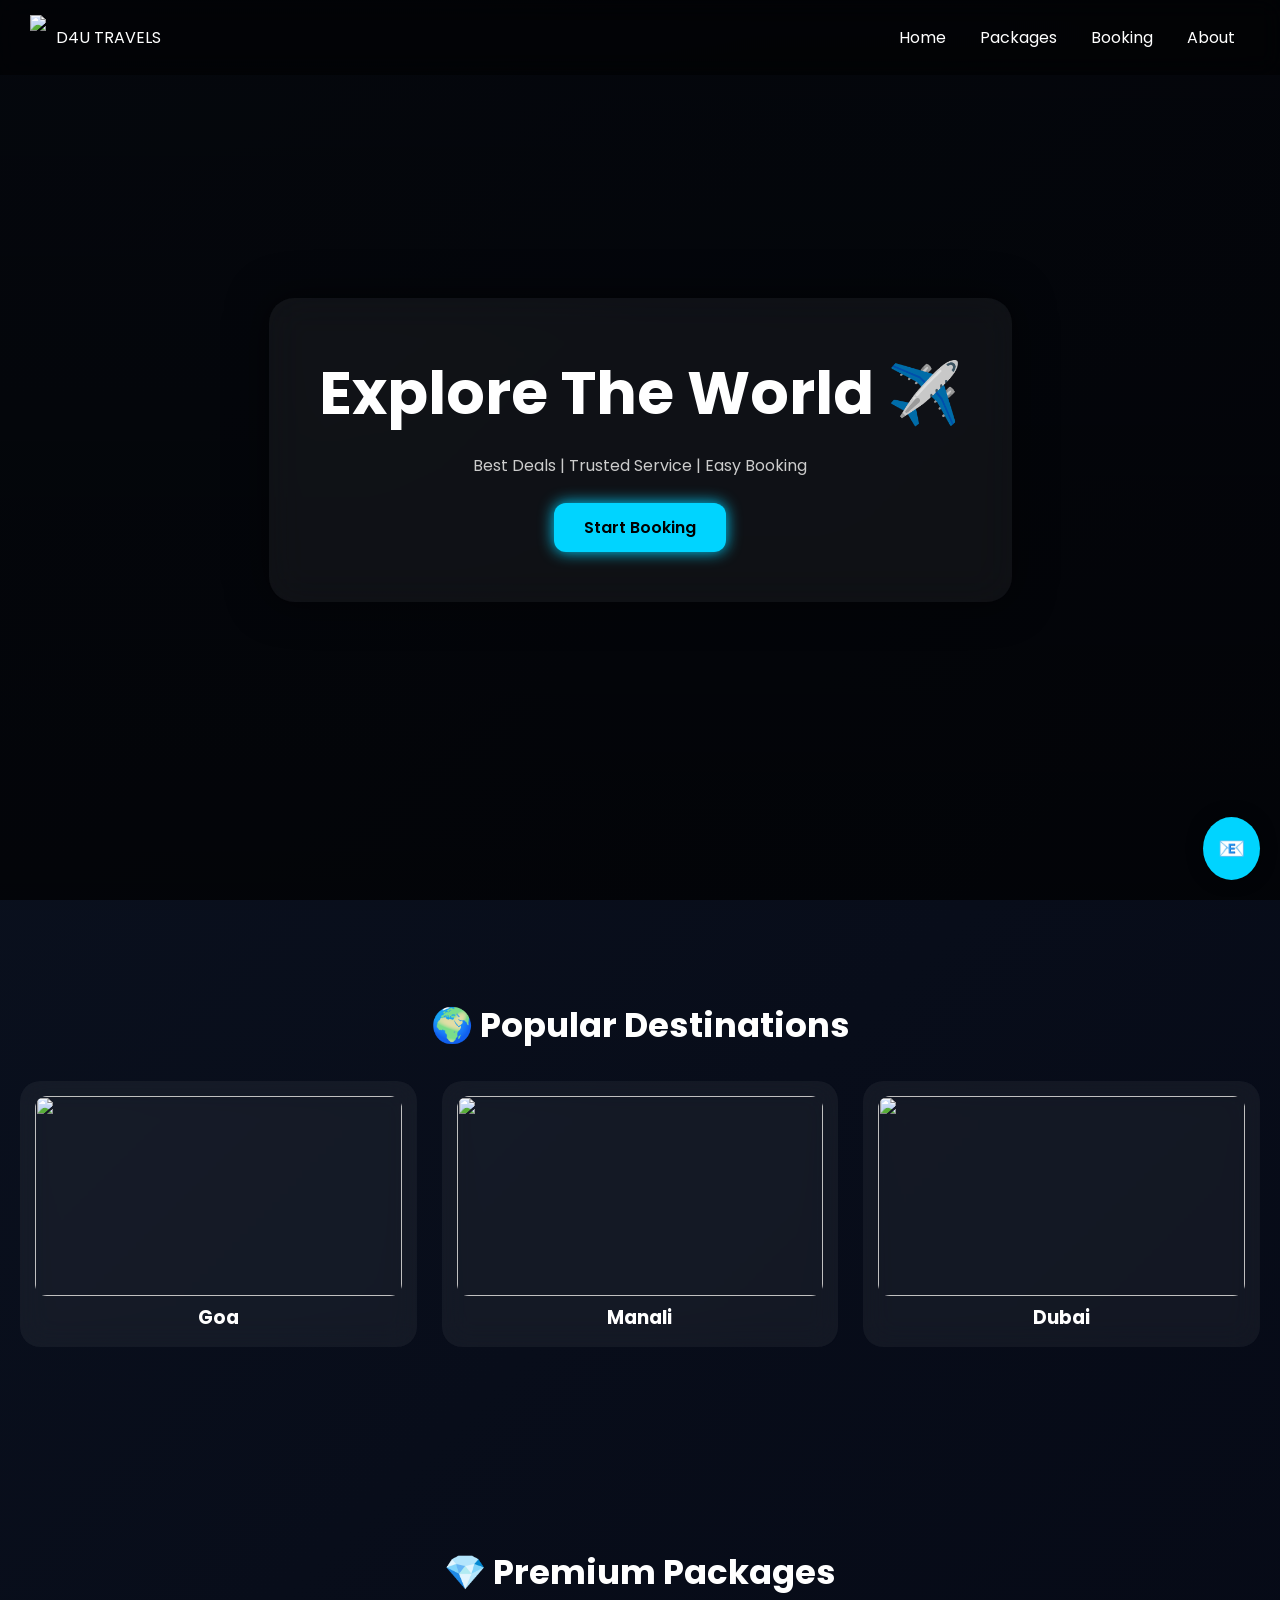
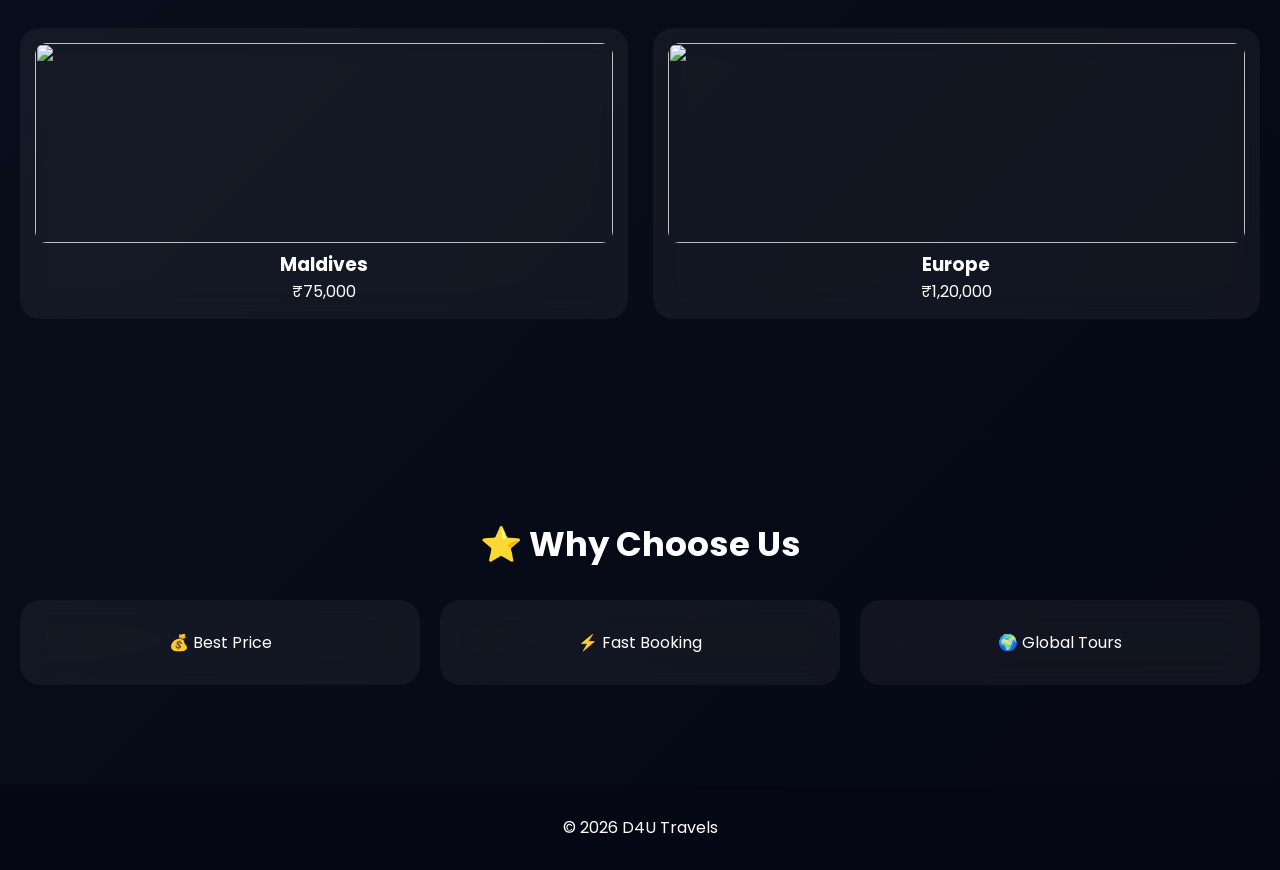
==== index.html @ 4f5196f7 "index.html" ====
<!DOCTYPE html>
<html lang="en">
<head>
<meta charset="UTF-8">
<meta name="viewport" content="width=device-width, initial-scale=1.0">
<title>D4U Travels | Explore the World</title>

<link href="https://fonts.googleapis.com/css2?family=Poppins:wght@300;400;600;700&display=swap" rel="stylesheet">

<style>
*{margin:0;padding:0;box-sizing:border-box;font-family:'Poppins',sans-serif}

body{
background:linear-gradient(135deg,#0b1220,#050814);
color:white;
scroll-behavior:smooth;
}

/* HEADER */
header{
position:fixed;
top:0;
width:100%;
display:flex;
justify-content:space-between;
align-items:center;
padding:15px 30px;
background:rgba(0,0,0,0.5);
backdrop-filter:blur(12px);
z-index:1000;
transition:0.3s;
}

header.scrolled{
background:#000;
}

.logo{
display:flex;
align-items:center;
gap:10px;
text-decoration:none;
color:white;
}

.logo img{height:45px}

/* NAV */
nav a{
margin:0 15px;
text-decoration:none;
color:white;
transition:.3s;
}

nav a:hover{
color:#00d4ff;
}

/* HERO */
.hero{
height:100vh;
background:linear-gradient(rgba(0,0,0,0.6),rgba(0,0,0,0.7)),
url('https://images.unsplash.com/photo-1507525428034-b723cf961d3e') center/cover;
display:flex;
align-items:center;
justify-content:center;
text-align:center;
}

.hero-box{
background:rgba(255,255,255,0.05);
backdrop-filter:blur(20px);
padding:50px;
border-radius:25px;
box-shadow:0 0 40px rgba(0,0,0,0.6);
animation:fadeIn 1.5s ease;
}

.hero h1{font-size:60px}
.hero p{margin:15px 0 25px;color:#ccc}

/* BUTTON */
.btn{
display:inline-block;
padding:12px 30px;
border-radius:12px;
background:#00d4ff;
color:black;
font-weight:600;
text-decoration:none;
transition:0.3s;
box-shadow:0 0 15px #00d4ff;
}

.btn:hover{
background:#00ffa6;
transform:scale(1.07);
box-shadow:0 0 25px #00ffa6;
}

/* SECTION */
.section{
padding:100px 20px;
text-align:center;
}

.section h2{
margin-bottom:30px;
font-size:34px;
}

/* GRID */
.grid{
display:grid;
grid-template-columns:repeat(auto-fit,minmax(250px,1fr));
gap:25px;
}

/* GLASS CARD */
.card{
background:rgba(255,255,255,0.05);
backdrop-filter:blur(15px);
border-radius:20px;
padding:15px;
transition:0.3s;
}

.card:hover{
transform:translateY(-12px) scale(1.02);
box-shadow:0 20px 40px rgba(0,0,0,0.6);
}

.card img{
width:100%;
height:200px;
object-fit:cover;
border-radius:12px;
}

/* FEATURES */
.features{
display:grid;
grid-template-columns:repeat(auto-fit,minmax(200px,1fr));
gap:20px;
}

.feature-box{
background:rgba(255,255,255,0.05);
backdrop-filter:blur(15px);
padding:30px;
border-radius:20px;
transition:0.3s;
}

.feature-box:hover{
transform:translateY(-10px);
box-shadow:0 15px 30px rgba(0,0,0,0.6);
}

/* REVEAL */
.reveal{
opacity:0;
transform:translateY(40px);
transition:1s;
}

.reveal.active{
opacity:1;
transform:translateY(0);
}

/* EMAIL BUTTON */
.email-btn{
position:fixed;
bottom:20px;
right:20px;
background:#00d4ff;
color:black;
padding:15px;
border-radius:50%;
font-size:22px;
text-decoration:none;
box-shadow:0 0 15px rgba(0,0,0,0.5);
transition:0.3s;
}

.email-btn:hover{
background:#00ffa6;
transform:scale(1.1);
}

/* FOOTER */
footer{
padding:30px;
text-align:center;
background:#050814;
}

/* MOBILE */
@media(max-width:768px){
.hero h1{font-size:32px}
}

/* ANIMATION */
@keyframes fadeIn{
from{opacity:0;transform:translateY(20px)}
to{opacity:1;transform:translateY(0)}
}
</style>
</head>

<body>

<header id="header">
<a href="#" class="logo">
<img src="./D4U.png">
<span>D4U TRAVELS</span>
</a>

<nav>
<a href="index.html">Home</a>
<a href="packages.html">Packages</a>
<a href="booking.html">Booking</a>
<a href="about.html">About</a>
</nav>
</header>

<!-- HERO -->
<section class="hero">
<div class="hero-box">
<h1>Explore The World ✈️</h1>
<p>Best Deals | Trusted Service | Easy Booking</p>
<a href="booking.html" class="btn">Start Booking</a>
</div>
</section>

<!-- DESTINATIONS -->
<section class="section reveal">
<h2>🌍 Popular Destinations</h2>
<div class="grid">
<div class="card"><img src="https://images.unsplash.com/photo-1512343879784-a960bf40e7f2"><h3>Goa</h3></div>
<div class="card"><img src="https://images.unsplash.com/photo-1501785888041-af3ef285b470"><h3>Manali</h3></div>
<div class="card"><img src="https://images.unsplash.com/photo-1512453979798-5ea266f8880c"><h3>Dubai</h3></div>
</div>
</section>

<!-- PACKAGES -->
<section class="section reveal">
<h2>💎 Premium Packages</h2>
<div class="grid">
<div class="card"><img src="https://images.unsplash.com/photo-1507525428034-b723cf961d3e"><h3>Maldives</h3><p>₹75,000</p></div>
<div class="card"><img src="https://images.unsplash.com/photo-1467269204594-9661b134dd2b"><h3>Europe</h3><p>₹1,20,000</p></div>
</div>
</section>

<!-- FEATURES -->
<section class="section reveal">
<h2>⭐ Why Choose Us</h2>
<div class="features">
<div class="feature-box">💰 Best Price</div>
<div class="feature-box">⚡ Fast Booking</div>
<div class="feature-box">🌍 Global Tours</div>
</div>
</section>

<footer>
<p>© 2026 D4U Travels</p>
</footer>

<!-- EMAIL BUTTON -->
<a href="mailto:dineshmrao04@gmail.com?subject=Travel Booking Inquiry&body=Hello, I want to book a trip." class="email-btn">📧</a>

<script>
// navbar scroll
window.addEventListener("scroll",function(){
document.getElementById("header").classList.toggle("scrolled",window.scrollY>50);
});

// reveal
window.addEventListener("scroll",function(){
document.querySelectorAll(".reveal").forEach(el=>{
let top=el.getBoundingClientRect().top;
if(top<window.innerHeight-100){
el.classList.add("active");
}
});
});
</script>

</body>
</html>
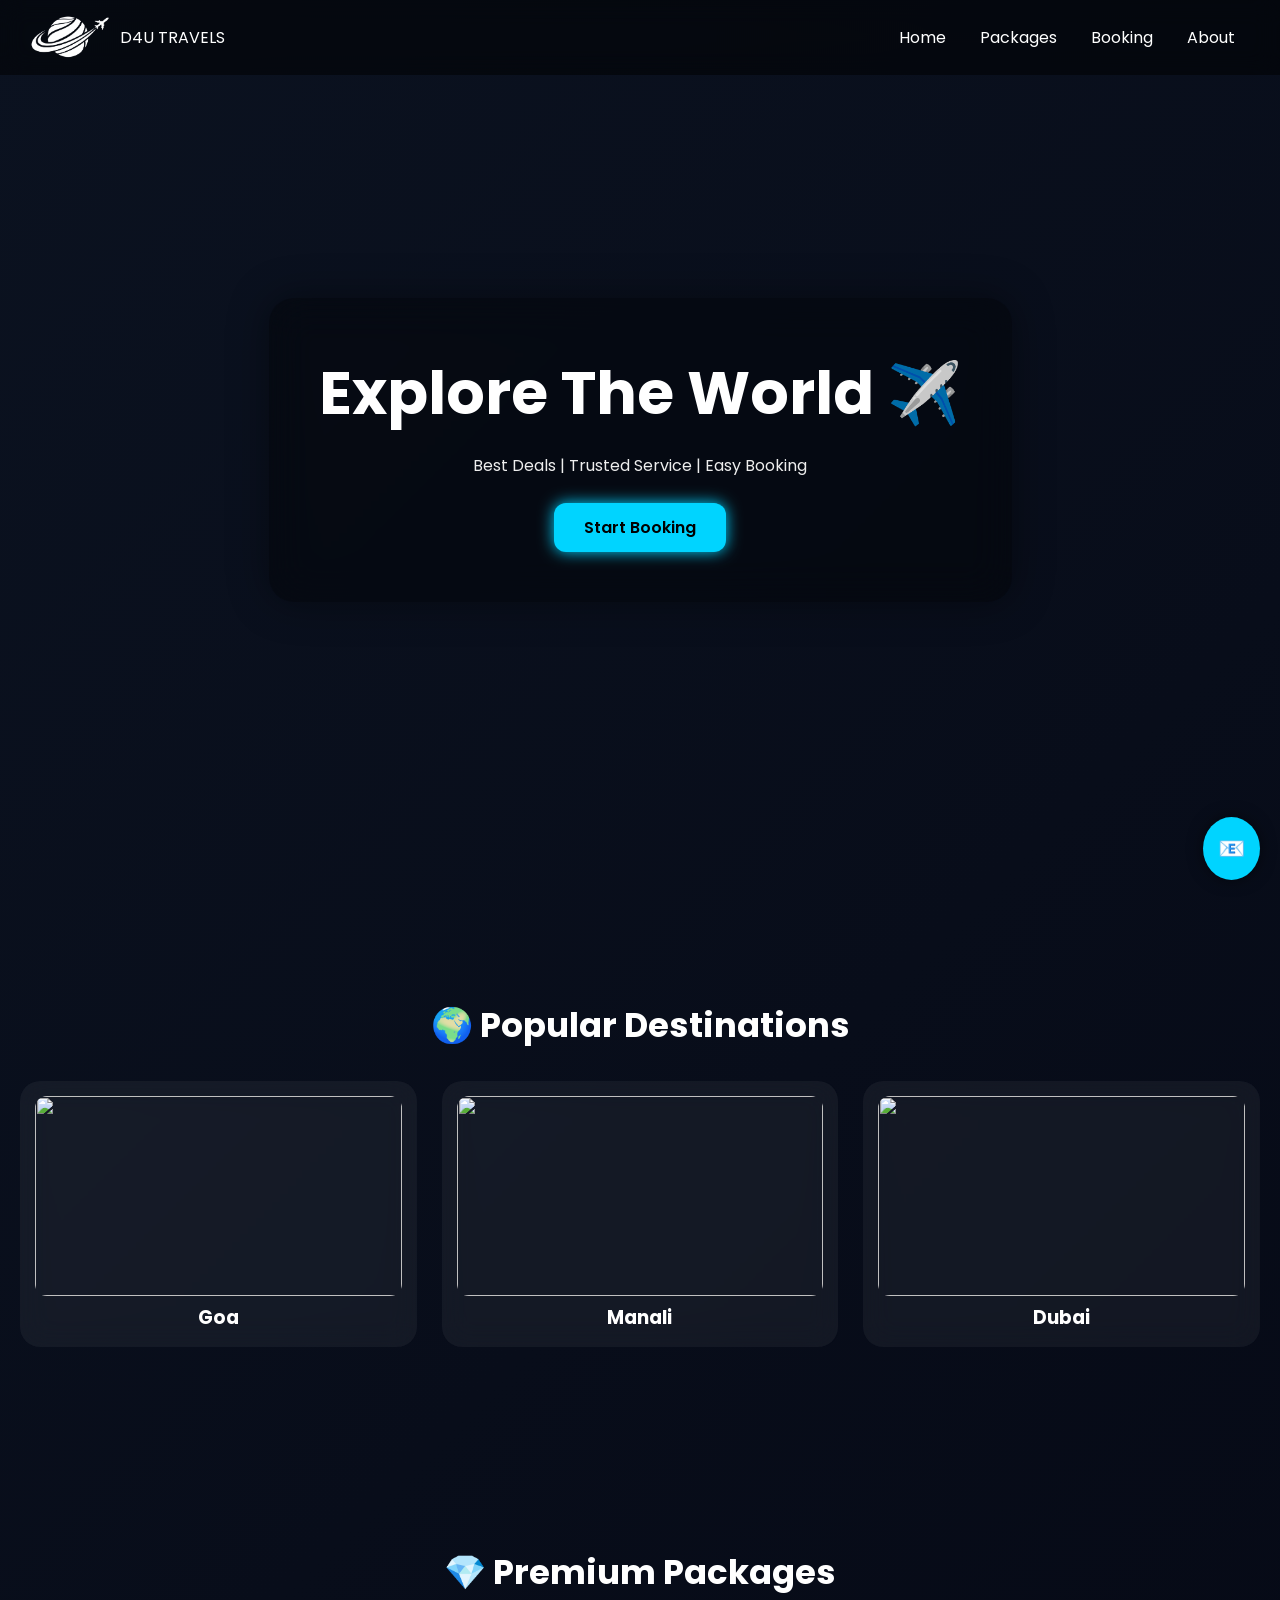
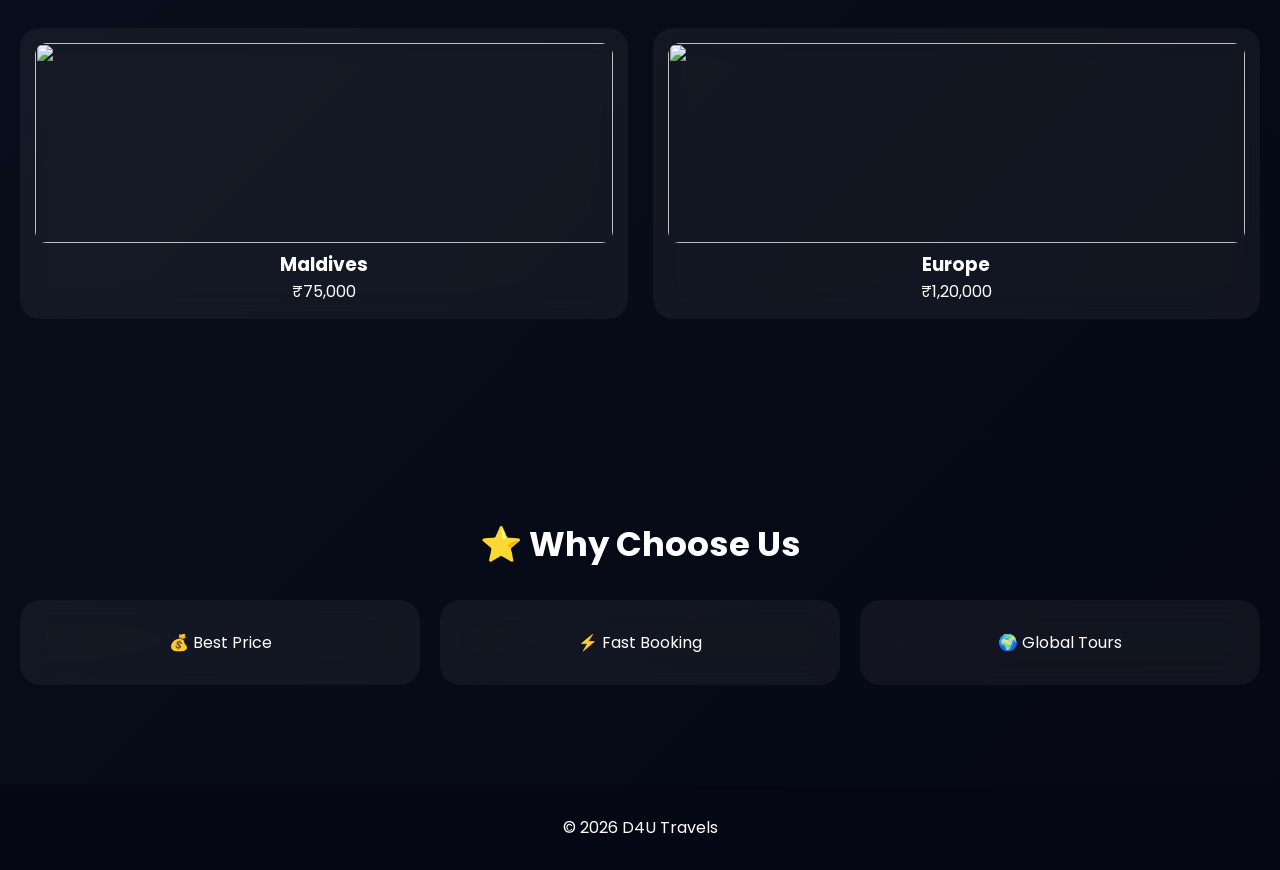
==== commit 2406ccfd: "index.html" ====
--- a/index.html
+++ b/index.html
@@ -57,28 +57,28 @@
 color:#00d4ff;
 }
 
-/* HERO */
+/* HERO (NO DIM LIGHT) */
 .hero{
 height:100vh;
-background:linear-gradient(rgba(0,0,0,0.6),rgba(0,0,0,0.7)),
-url('https://images.unsplash.com/photo-1507525428034-b723cf961d3e') center/cover;
+background:url('https://images.unsplash.com/photo-1507525428034-b723cf961d3e') center/cover;
 display:flex;
 align-items:center;
 justify-content:center;
 text-align:center;
+position:relative;
 }
 
 .hero-box{
-background:rgba(255,255,255,0.05);
+background:rgba(0,0,0,0.35);
 backdrop-filter:blur(20px);
 padding:50px;
 border-radius:25px;
-box-shadow:0 0 40px rgba(0,0,0,0.6);
+box-shadow:0 0 40px rgba(0,0,0,0.4);
 animation:fadeIn 1.5s ease;
 }
 
 .hero h1{font-size:60px}
-.hero p{margin:15px 0 25px;color:#ccc}
+.hero p{margin:15px 0 25px;color:#eee}
 
 /* BUTTON */
 .btn{
@@ -226,7 +226,7 @@
 </nav>
 </header>
 
-<!-- HERO -->
+<!-- HERO (NO DIM EFFECT) -->
 <section class="hero">
 <div class="hero-box">
 <h1>Explore The World ✈️</h1>
@@ -272,12 +272,10 @@
 <a href="mailto:dineshmrao04@gmail.com?subject=Travel Booking Inquiry&body=Hello, I want to book a trip." class="email-btn">📧</a>
 
 <script>
-// navbar scroll
 window.addEventListener("scroll",function(){
 document.getElementById("header").classList.toggle("scrolled",window.scrollY>50);
 });
 
-// reveal
 window.addEventListener("scroll",function(){
 document.querySelectorAll(".reveal").forEach(el=>{
 let top=el.getBoundingClientRect().top;
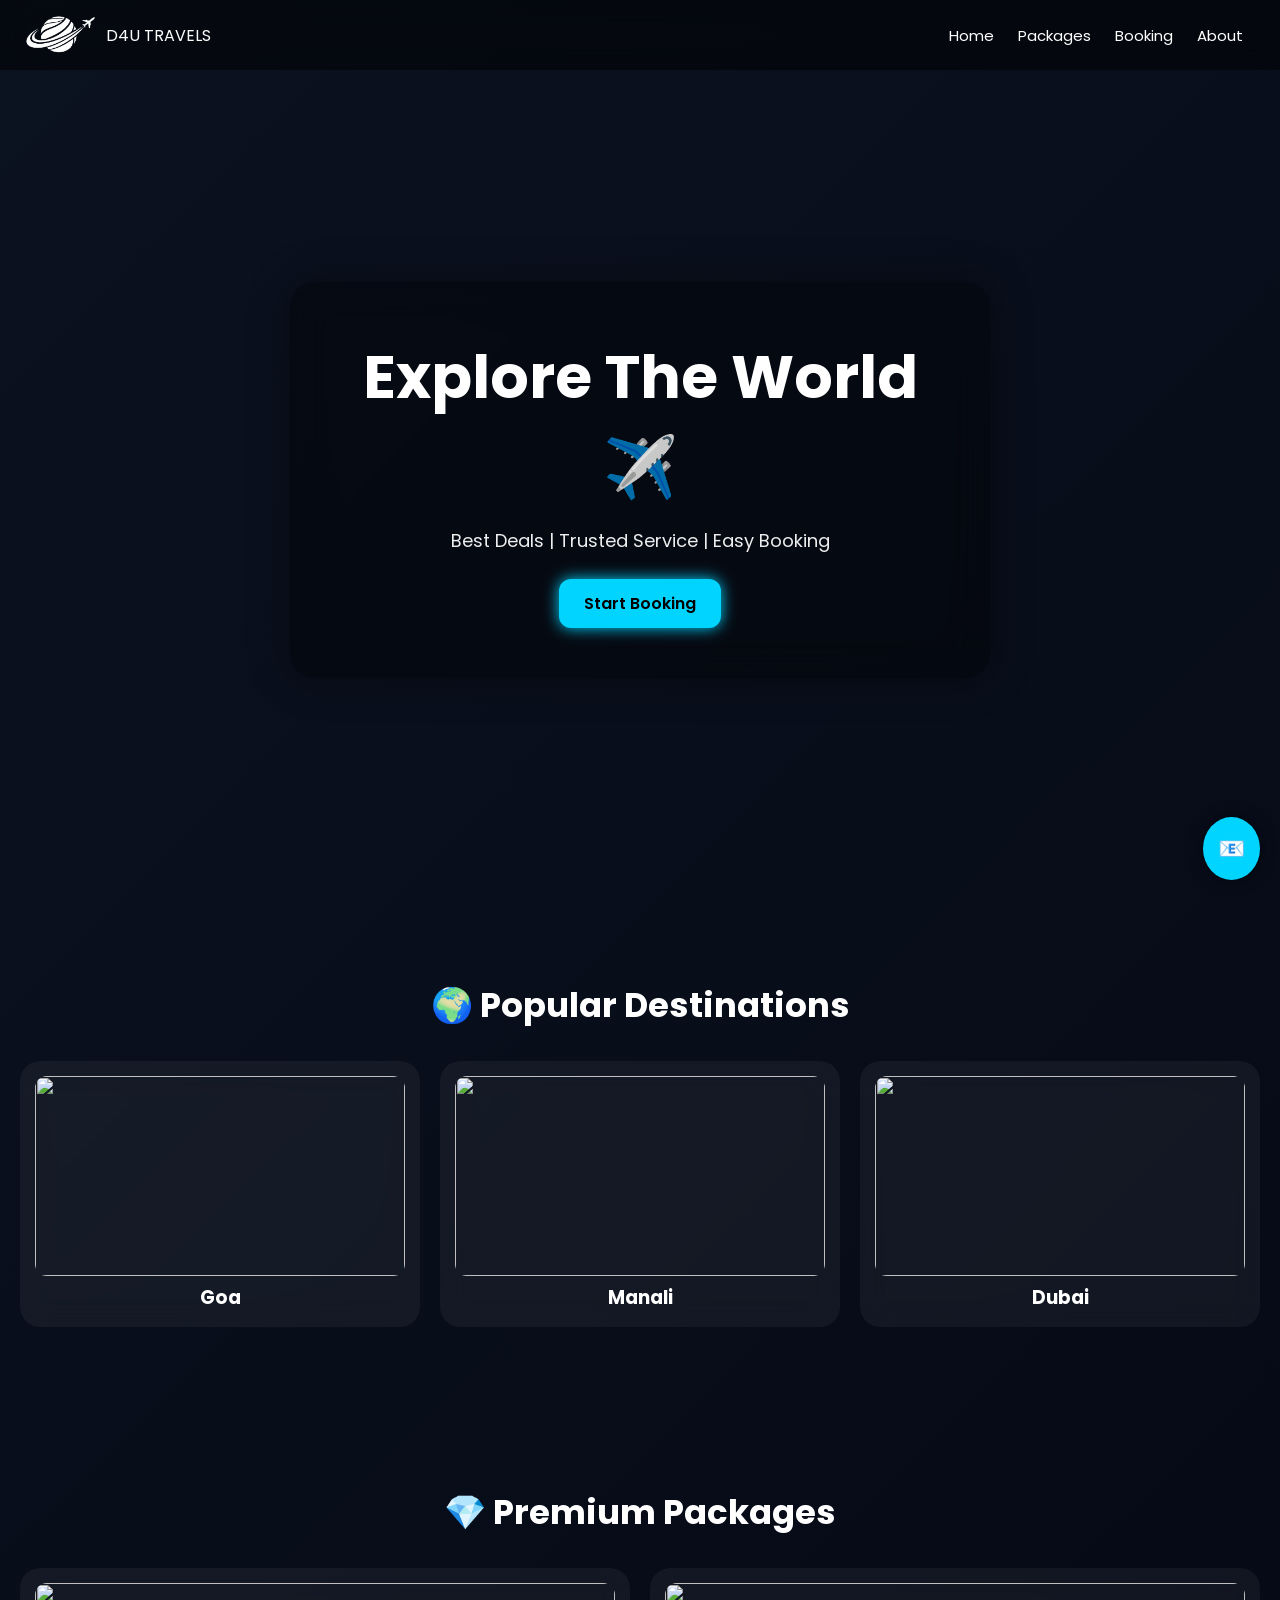
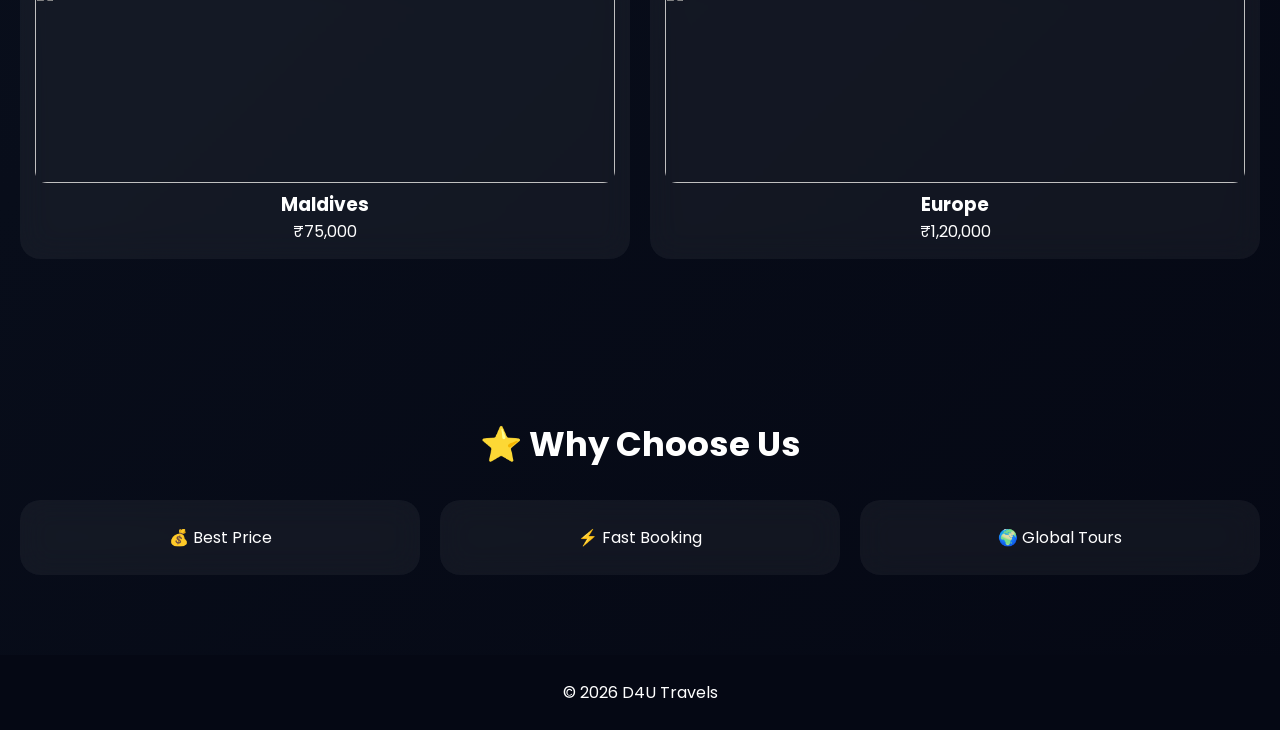
==== commit 9f6358a8: "index.html" ====
--- a/index.html
+++ b/index.html
@@ -8,7 +8,12 @@
 <link href="https://fonts.googleapis.com/css2?family=Poppins:wght@300;400;600;700&display=swap" rel="stylesheet">
 
 <style>
-*{margin:0;padding:0;box-sizing:border-box;font-family:'Poppins',sans-serif}
+*{
+margin:0;
+padding:0;
+box-sizing:border-box;
+font-family:'Poppins',sans-serif;
+}
 
 body{
 background:linear-gradient(135deg,#0b1220,#050814);
@@ -24,7 +29,7 @@
 display:flex;
 justify-content:space-between;
 align-items:center;
-padding:15px 30px;
+padding:15px 25px;
 background:rgba(0,0,0,0.5);
 backdrop-filter:blur(12px);
 z-index:1000;
@@ -43,47 +48,71 @@
 color:white;
 }
 
-.logo img{height:45px}
+.logo img{height:40px}
 
 /* NAV */
+nav{
+display:flex;
+align-items:center;
+}
+
 nav a{
-margin:0 15px;
+margin:0 12px;
 text-decoration:none;
 color:white;
 transition:.3s;
+font-size:15px;
 }
 
 nav a:hover{
 color:#00d4ff;
 }
 
-/* HERO (NO DIM LIGHT) */
+/* HAMBURGER */
+.menu-btn{
+display:none;
+font-size:28px;
+cursor:pointer;
+color:white;
+}
+
+/* HERO */
 .hero{
-height:100vh;
-background:url('https://images.unsplash.com/photo-1507525428034-b723cf961d3e') center/cover;
+min-height:100vh;
+background:url('https://images.unsplash.com/photo-1507525428034-b723cf961d3e') center/cover no-repeat;
 display:flex;
 align-items:center;
 justify-content:center;
 text-align:center;
+padding:100px 20px 40px;
 position:relative;
 }
 
 .hero-box{
 background:rgba(0,0,0,0.35);
 backdrop-filter:blur(20px);
-padding:50px;
+padding:clamp(20px,5vw,50px);
 border-radius:25px;
 box-shadow:0 0 40px rgba(0,0,0,0.4);
 animation:fadeIn 1.5s ease;
-}
-
-.hero h1{font-size:60px}
-.hero p{margin:15px 0 25px;color:#eee}
+max-width:700px;
+width:100%;
+}
+
+.hero h1{
+font-size:clamp(28px,5vw,60px);
+}
+
+.hero p{
+margin:15px 0 25px;
+color:#eee;
+font-size:clamp(14px,2vw,18px);
+}
 
 /* BUTTON */
 .btn{
 display:inline-block;
-padding:12px 30px;
+padding:12px 25px;
 border-radius:12px;
 background:#00d4ff;
 color:black;
@@ -101,23 +130,23 @@
 
 /* SECTION */
 .section{
-padding:100px 20px;
+padding:80px 20px;
 text-align:center;
 }
 
 .section h2{
 margin-bottom:30px;
-font-size:34px;
+font-size:clamp(22px,3vw,34px);
 }
 
 /* GRID */
 .grid{
 display:grid;
-grid-template-columns:repeat(auto-fit,minmax(250px,1fr));
-gap:25px;
-}
-
-/* GLASS CARD */
+grid-template-columns:repeat(auto-fit,minmax(220px,1fr));
+gap:20px;
+}
+
+/* CARD */
 .card{
 background:rgba(255,255,255,0.05);
 backdrop-filter:blur(15px);
@@ -127,7 +156,7 @@
 }
 
 .card:hover{
-transform:translateY(-12px) scale(1.02);
+transform:translateY(-10px) scale(1.02);
 box-shadow:0 20px 40px rgba(0,0,0,0.6);
 }
 
@@ -141,20 +170,20 @@
 /* FEATURES */
 .features{
 display:grid;
-grid-template-columns:repeat(auto-fit,minmax(200px,1fr));
+grid-template-columns:repeat(auto-fit,minmax(180px,1fr));
 gap:20px;
 }
 
 .feature-box{
 background:rgba(255,255,255,0.05);
 backdrop-filter:blur(15px);
-padding:30px;
+padding:25px;
 border-radius:20px;
 transition:0.3s;
 }
 
 .feature-box:hover{
-transform:translateY(-10px);
+transform:translateY(-8px);
 box-shadow:0 15px 30px rgba(0,0,0,0.6);
 }
 
@@ -192,14 +221,41 @@
 
 /* FOOTER */
 footer{
-padding:30px;
+padding:25px;
 text-align:center;
 background:#050814;
 }
 
 /* MOBILE */
 @media(max-width:768px){
-.hero h1{font-size:32px}
+
+nav{
+position:absolute;
+top:70px;
+right:0;
+background:#000;
+flex-direction:column;
+width:200px;
+display:none;
+padding:15px;
+border-radius:10px;
+}
+
+nav.active{
+display:flex;
+}
+
+nav a{
+margin:10px 0;
+}
+
+.menu-btn{
+display:block;
+}
+
+.logo span{
+font-size:14px;
+}
 }
 
 /* ANIMATION */
@@ -213,20 +269,24 @@
 <body>
 
 <header id="header">
+
 <a href="#" class="logo">
 <img src="./D4U.png">
 <span>D4U TRAVELS</span>
 </a>
 
-<nav>
+<div class="menu-btn" onclick="toggleMenu()">☰</div>
+
+<nav id="nav">
 <a href="index.html">Home</a>
 <a href="packages.html">Packages</a>
 <a href="booking.html">Booking</a>
 <a href="about.html">About</a>
 </nav>
+
 </header>
 
-<!-- HERO (NO DIM EFFECT) -->
+<!-- HERO -->
 <section class="hero">
 <div class="hero-box">
 <h1>Explore The World ✈️</h1>
@@ -268,10 +328,13 @@
 <p>© 2026 D4U Travels</p>
 </footer>
 
-<!-- EMAIL BUTTON -->
 <a href="mailto:dineshmrao04@gmail.com?subject=Travel Booking Inquiry&body=Hello, I want to book a trip." class="email-btn">📧</a>
 
 <script>
+function toggleMenu(){
+document.getElementById("nav").classList.toggle("active");
+}
+
 window.addEventListener("scroll",function(){
 document.getElementById("header").classList.toggle("scrolled",window.scrollY>50);
 });
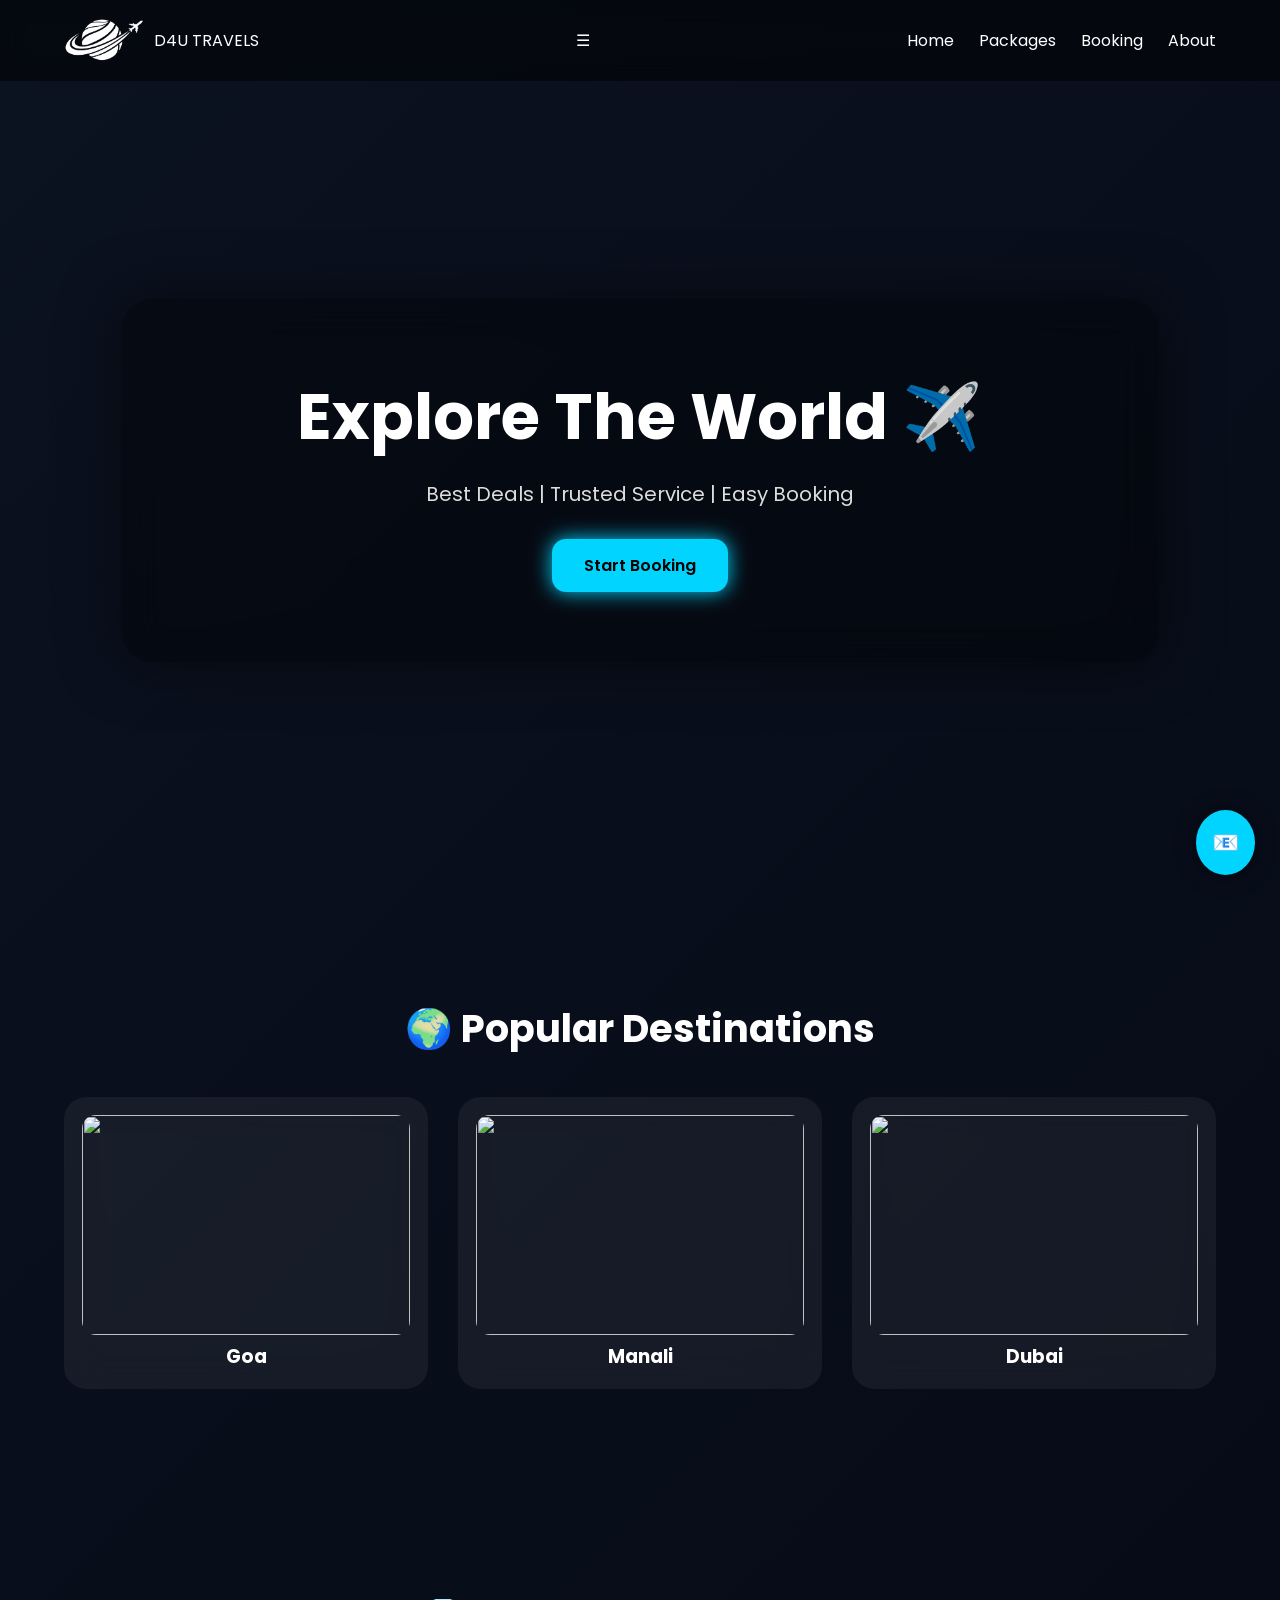
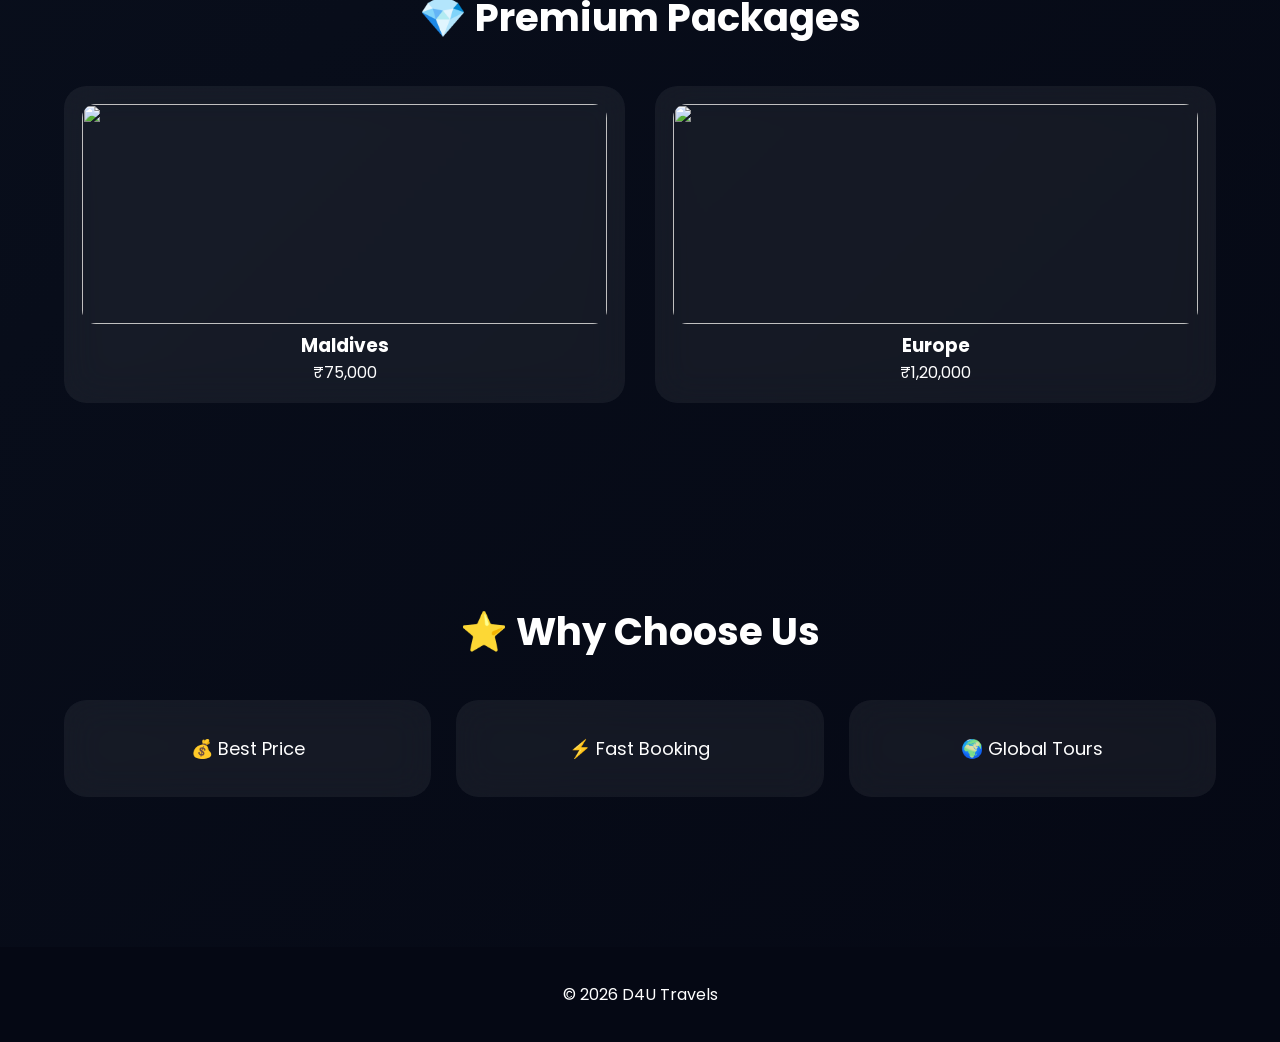
==== commit c2eebb14: "index.html" ====
--- a/index.html
+++ b/index.html
@@ -18,18 +18,19 @@
 body{
 background:linear-gradient(135deg,#0b1220,#050814);
 color:white;
-scroll-behavior:smooth;
-}
-
-/* HEADER */
+overflow-x:hidden;
+}
+
+/* HEADER FULL WIDTH */
 header{
 position:fixed;
 top:0;
+left:0;
 width:100%;
 display:flex;
 justify-content:space-between;
 align-items:center;
-padding:15px 25px;
+padding:18px 5vw;
 background:rgba(0,0,0,0.5);
 backdrop-filter:blur(12px);
 z-index:1000;
@@ -48,143 +49,138 @@
 color:white;
 }
 
-.logo img{height:40px}
+.logo img{height:45px}
 
 /* NAV */
 nav{
 display:flex;
 align-items:center;
+gap:25px;
 }
 
 nav a{
-margin:0 12px;
 text-decoration:none;
 color:white;
-transition:.3s;
-font-size:15px;
+font-size:16px;
+transition:0.3s;
 }
 
 nav a:hover{
 color:#00d4ff;
 }
 
-/* HAMBURGER */
-.menu-btn{
-display:none;
-font-size:28px;
-cursor:pointer;
-color:white;
-}
-
-/* HERO */
+/* HERO FULL WIDTH */
 .hero{
+width:100%;
 min-height:100vh;
 background:url('https://images.unsplash.com/photo-1507525428034-b723cf961d3e') center/cover no-repeat;
 display:flex;
 align-items:center;
 justify-content:center;
 text-align:center;
-padding:100px 20px 40px;
 position:relative;
+padding:120px 5vw 60px;
 }
 
 .hero-box{
+width:90%;
+max-width:1100px;
 background:rgba(0,0,0,0.35);
 backdrop-filter:blur(20px);
-padding:clamp(20px,5vw,50px);
-border-radius:25px;
-box-shadow:0 0 40px rgba(0,0,0,0.4);
+padding:70px 40px;
+border-radius:30px;
+box-shadow:0 0 60px rgba(0,0,0,0.5);
 animation:fadeIn 1.5s ease;
-max-width:700px;
-width:100%;
 }
 
 .hero h1{
-font-size:clamp(28px,5vw,60px);
+font-size:clamp(34px,5vw,70px);
 }
 
 .hero p{
-margin:15px 0 25px;
-color:#eee;
-font-size:clamp(14px,2vw,18px);
+margin:15px 0 30px;
+font-size:clamp(14px,2vw,20px);
+color:#ddd;
 }
 
 /* BUTTON */
 .btn{
 display:inline-block;
-padding:12px 25px;
-border-radius:12px;
+padding:14px 32px;
+border-radius:14px;
 background:#00d4ff;
 color:black;
 font-weight:600;
 text-decoration:none;
 transition:0.3s;
-box-shadow:0 0 15px #00d4ff;
+box-shadow:0 0 20px #00d4ff;
 }
 
 .btn:hover{
 background:#00ffa6;
-transform:scale(1.07);
-box-shadow:0 0 25px #00ffa6;
-}
-
-/* SECTION */
+transform:scale(1.08);
+box-shadow:0 0 30px #00ffa6;
+}
+
+/* SECTION FULL WIDTH */
 .section{
-padding:80px 20px;
+width:100%;
+padding:100px 5vw;
 text-align:center;
 }
 
 .section h2{
-margin-bottom:30px;
-font-size:clamp(22px,3vw,34px);
-}
-
-/* GRID */
+font-size:clamp(26px,3vw,40px);
+margin-bottom:40px;
+}
+
+/* GRID WIDER */
 .grid{
 display:grid;
-grid-template-columns:repeat(auto-fit,minmax(220px,1fr));
-gap:20px;
-}
-
-/* CARD */
+grid-template-columns:repeat(auto-fit,minmax(280px,1fr));
+gap:30px;
+width:100%;
+}
+
+/* CARD BIGGER */
 .card{
-background:rgba(255,255,255,0.05);
-backdrop-filter:blur(15px);
-border-radius:20px;
-padding:15px;
+background:rgba(255,255,255,0.06);
+backdrop-filter:blur(18px);
+border-radius:22px;
+padding:18px;
 transition:0.3s;
 }
 
 .card:hover{
-transform:translateY(-10px) scale(1.02);
-box-shadow:0 20px 40px rgba(0,0,0,0.6);
+transform:translateY(-12px) scale(1.03);
+box-shadow:0 25px 50px rgba(0,0,0,0.7);
 }
 
 .card img{
 width:100%;
-height:200px;
+height:220px;
 object-fit:cover;
-border-radius:12px;
-}
-
-/* FEATURES */
+border-radius:14px;
+}
+
+/* FEATURES WIDER */
 .features{
 display:grid;
-grid-template-columns:repeat(auto-fit,minmax(180px,1fr));
-gap:20px;
+grid-template-columns:repeat(auto-fit,minmax(220px,1fr));
+gap:25px;
 }
 
 .feature-box{
-background:rgba(255,255,255,0.05);
-backdrop-filter:blur(15px);
-padding:25px;
-border-radius:20px;
-transition:0.3s;
+background:rgba(255,255,255,0.06);
+backdrop-filter:blur(18px);
+padding:35px;
+border-radius:22px;
+transition:0.3s;
+font-size:18px;
 }
 
 .feature-box:hover{
-transform:translateY(-8px);
-box-shadow:0 15px 30px rgba(0,0,0,0.6);
+transform:translateY(-10px);
 }
 
 /* REVEAL */
@@ -199,62 +195,55 @@
 transform:translateY(0);
 }
 
-/* EMAIL BUTTON */
+/* EMAIL */
 .email-btn{
 position:fixed;
-bottom:20px;
-right:20px;
+bottom:25px;
+right:25px;
 background:#00d4ff;
 color:black;
-padding:15px;
+padding:16px;
 border-radius:50%;
 font-size:22px;
 text-decoration:none;
-box-shadow:0 0 15px rgba(0,0,0,0.5);
-transition:0.3s;
-}
-
-.email-btn:hover{
-background:#00ffa6;
-transform:scale(1.1);
-}
-
-/* FOOTER */
+box-shadow:0 0 20px rgba(0,0,0,0.5);
+}
+
+/* FOOTER FULL WIDTH */
 footer{
-padding:25px;
+width:100%;
+padding:35px 5vw;
 text-align:center;
 background:#050814;
+margin-top:50px;
 }
 
 /* MOBILE */
 @media(max-width:768px){
 
 nav{
+display:none;
 position:absolute;
 top:70px;
-right:0;
+right:5vw;
+flex-direction:column;
 background:#000;
-flex-direction:column;
-width:200px;
-display:none;
 padding:15px;
-border-radius:10px;
+border-radius:12px;
 }
 
 nav.active{
 display:flex;
-}
-
-nav a{
-margin:10px 0;
 }
 
 .menu-btn{
 display:block;
-}
-
-.logo span{
-font-size:14px;
+font-size:28px;
+cursor:pointer;
+}
+
+.hero-box{
+padding:40px 20px;
 }
 }
 
@@ -278,10 +267,10 @@
 <div class="menu-btn" onclick="toggleMenu()">☰</div>
 
 <nav id="nav">
-<a href="index.html">Home</a>
-<a href="packages.html">Packages</a>
-<a href="booking.html">Booking</a>
-<a href="about.html">About</a>
+<a href="#">Home</a>
+<a href="#">Packages</a>
+<a href="#">Booking</a>
+<a href="#">About</a>
 </nav>
 
 </header>
@@ -291,7 +280,7 @@
 <div class="hero-box">
 <h1>Explore The World ✈️</h1>
 <p>Best Deals | Trusted Service | Easy Booking</p>
-<a href="booking.html" class="btn">Start Booking</a>
+<a href="#" class="btn">Start Booking</a>
 </div>
 </section>
 
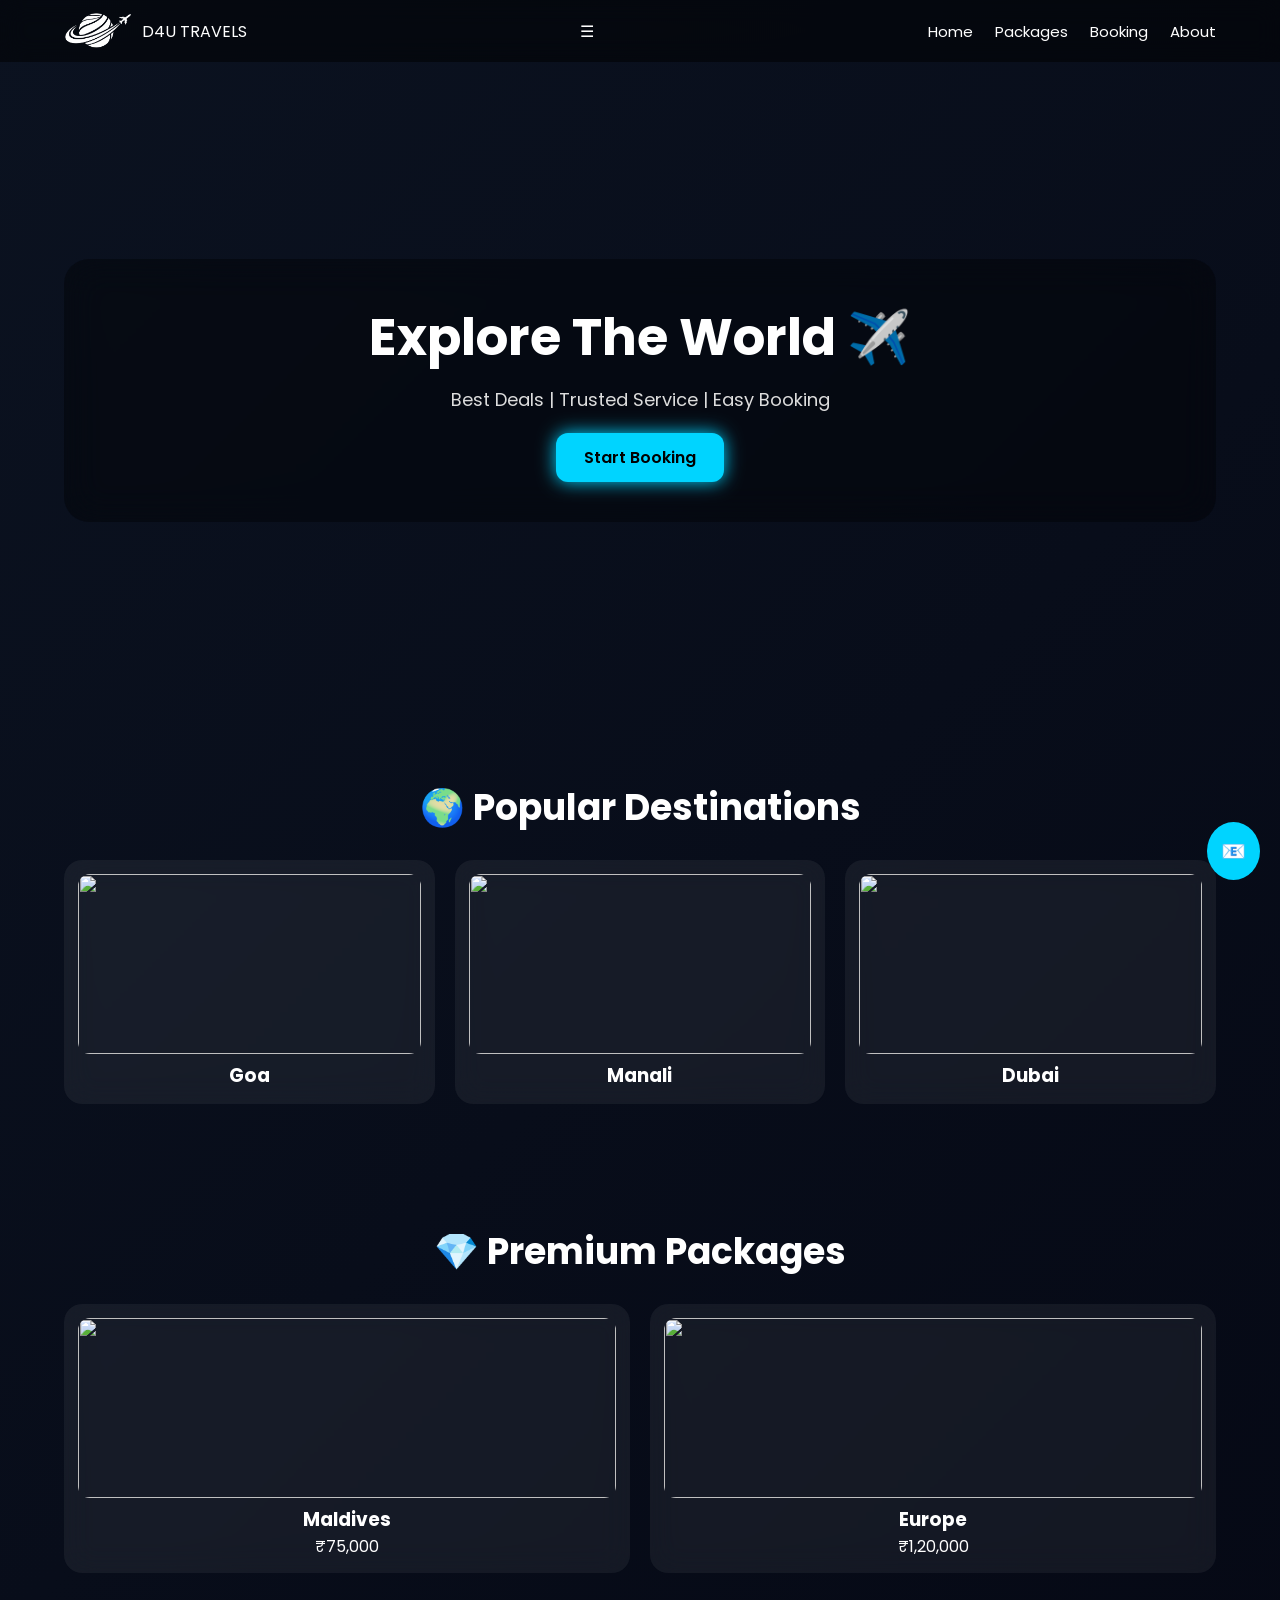
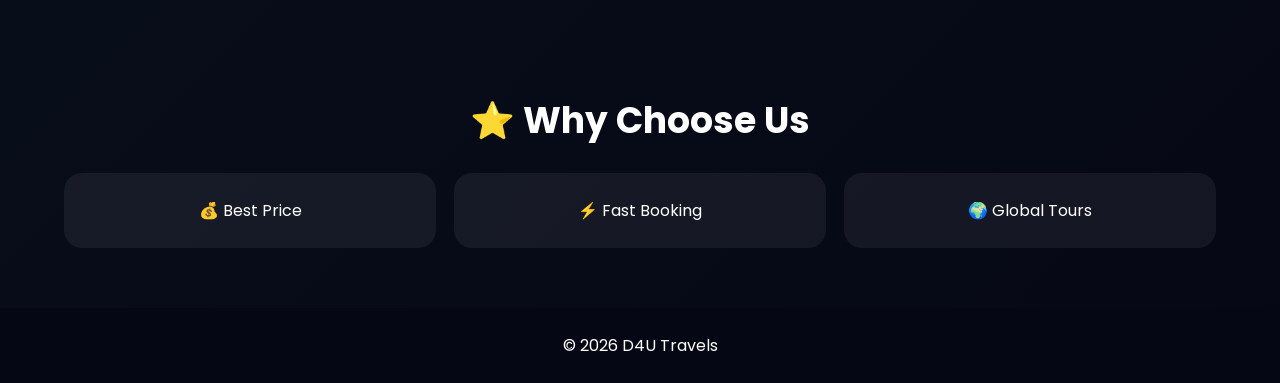
==== commit e9f6b546: "index.html" ====
--- a/index.html
+++ b/index.html
@@ -21,20 +21,18 @@
 overflow-x:hidden;
 }
 
-/* HEADER FULL WIDTH */
+/* HEADER */
 header{
 position:fixed;
 top:0;
-left:0;
 width:100%;
 display:flex;
 justify-content:space-between;
 align-items:center;
-padding:18px 5vw;
+padding:12px 5vw;
 background:rgba(0,0,0,0.5);
 backdrop-filter:blur(12px);
 z-index:1000;
-transition:0.3s;
 }
 
 header.scrolled{
@@ -49,19 +47,17 @@
 color:white;
 }
 
-.logo img{height:45px}
-
-/* NAV */
+.logo img{height:38px}
+
 nav{
 display:flex;
-align-items:center;
-gap:25px;
+gap:22px;
 }
 
 nav a{
-text-decoration:none;
 color:white;
-font-size:16px;
+text-decoration:none;
+font-size:15px;
 transition:0.3s;
 }
 
@@ -69,167 +65,142 @@
 color:#00d4ff;
 }
 
-/* HERO FULL WIDTH */
+/* HERO (SHORT + WIDE LOOK) */
 .hero{
 width:100%;
-min-height:100vh;
+min-height:80vh;
 background:url('https://images.unsplash.com/photo-1507525428034-b723cf961d3e') center/cover no-repeat;
 display:flex;
 align-items:center;
 justify-content:center;
+padding:100px 5vw 40px;
+}
+
+.hero-box{
+width:100%;
+max-width:1200px;
+display:flex;
+flex-direction:column;
+align-items:center;
 text-align:center;
-position:relative;
-padding:120px 5vw 60px;
-}
-
-.hero-box{
-width:90%;
-max-width:1100px;
 background:rgba(0,0,0,0.35);
-backdrop-filter:blur(20px);
-padding:70px 40px;
-border-radius:30px;
-box-shadow:0 0 60px rgba(0,0,0,0.5);
-animation:fadeIn 1.5s ease;
+backdrop-filter:blur(18px);
+padding:40px 25px;
+border-radius:25px;
 }
 
 .hero h1{
-font-size:clamp(34px,5vw,70px);
+font-size:clamp(28px,4vw,60px);
 }
 
 .hero p{
-margin:15px 0 30px;
-font-size:clamp(14px,2vw,20px);
+margin:10px 0 20px;
+font-size:clamp(14px,1.5vw,18px);
 color:#ddd;
 }
 
 /* BUTTON */
 .btn{
-display:inline-block;
-padding:14px 32px;
-border-radius:14px;
+padding:12px 28px;
+border-radius:12px;
 background:#00d4ff;
 color:black;
 font-weight:600;
 text-decoration:none;
+box-shadow:0 0 18px #00d4ff;
 transition:0.3s;
-box-shadow:0 0 20px #00d4ff;
 }
 
 .btn:hover{
+transform:scale(1.05);
 background:#00ffa6;
-transform:scale(1.08);
-box-shadow:0 0 30px #00ffa6;
-}
-
-/* SECTION FULL WIDTH */
+}
+
+/* SECTION (LESS HEIGHT = MORE WIDTH FEEL) */
 .section{
 width:100%;
-padding:100px 5vw;
+padding:60px 5vw;
 text-align:center;
 }
 
 .section h2{
-font-size:clamp(26px,3vw,40px);
-margin-bottom:40px;
-}
-
-/* GRID WIDER */
+font-size:clamp(22px,3vw,36px);
+margin-bottom:25px;
+}
+
+/* GRID WIDER LOOK */
 .grid{
 display:grid;
-grid-template-columns:repeat(auto-fit,minmax(280px,1fr));
-gap:30px;
-width:100%;
-}
-
-/* CARD BIGGER */
+grid-template-columns:repeat(auto-fit,minmax(260px,1fr));
+gap:20px;
+width:100%;
+}
+
+/* CARD */
 .card{
 background:rgba(255,255,255,0.06);
-backdrop-filter:blur(18px);
-border-radius:22px;
-padding:18px;
+backdrop-filter:blur(15px);
+border-radius:18px;
+padding:14px;
 transition:0.3s;
 }
 
 .card:hover{
-transform:translateY(-12px) scale(1.03);
-box-shadow:0 25px 50px rgba(0,0,0,0.7);
+transform:translateY(-8px);
 }
 
 .card img{
 width:100%;
-height:220px;
+height:180px;
 object-fit:cover;
-border-radius:14px;
-}
-
-/* FEATURES WIDER */
+border-radius:12px;
+}
+
+/* FEATURES */
 .features{
 display:grid;
-grid-template-columns:repeat(auto-fit,minmax(220px,1fr));
-gap:25px;
+grid-template-columns:repeat(auto-fit,minmax(200px,1fr));
+gap:18px;
 }
 
 .feature-box{
 background:rgba(255,255,255,0.06);
-backdrop-filter:blur(18px);
-padding:35px;
-border-radius:22px;
-transition:0.3s;
-font-size:18px;
-}
-
-.feature-box:hover{
-transform:translateY(-10px);
-}
-
-/* REVEAL */
-.reveal{
-opacity:0;
-transform:translateY(40px);
-transition:1s;
-}
-
-.reveal.active{
-opacity:1;
-transform:translateY(0);
+padding:25px;
+border-radius:18px;
 }
 
 /* EMAIL */
 .email-btn{
 position:fixed;
-bottom:25px;
-right:25px;
+bottom:20px;
+right:20px;
 background:#00d4ff;
 color:black;
-padding:16px;
+padding:14px;
 border-radius:50%;
-font-size:22px;
-text-decoration:none;
-box-shadow:0 0 20px rgba(0,0,0,0.5);
-}
-
-/* FOOTER FULL WIDTH */
+text-decoration:none;
+font-size:20px;
+}
+
+/* FOOTER */
 footer{
-width:100%;
-padding:35px 5vw;
+padding:25px;
 text-align:center;
 background:#050814;
-margin-top:50px;
-}
-
-/* MOBILE */
+}
+
+/* MOBILE FIX */
 @media(max-width:768px){
 
 nav{
 display:none;
 position:absolute;
-top:70px;
+top:60px;
 right:5vw;
+background:black;
 flex-direction:column;
-background:#000;
 padding:15px;
-border-radius:12px;
+border-radius:10px;
 }
 
 nav.active{
@@ -242,37 +213,33 @@
 cursor:pointer;
 }
 
+.hero{
+min-height:65vh;
+}
+
 .hero-box{
-padding:40px 20px;
-}
-}
-
-/* ANIMATION */
-@keyframes fadeIn{
-from{opacity:0;transform:translateY(20px)}
-to{opacity:1;transform:translateY(0)}
+padding:25px;
+}
 }
 </style>
 </head>
 
 <body>
 
-<header id="header">
-
-<a href="#" class="logo">
+<header>
+<a class="logo">
 <img src="./D4U.png">
 <span>D4U TRAVELS</span>
 </a>
 
-<div class="menu-btn" onclick="toggleMenu()">☰</div>
+<div class="menu-btn" onclick="document.getElementById('nav').classList.toggle('active')">☰</div>
 
 <nav id="nav">
-<a href="#">Home</a>
-<a href="#">Packages</a>
-<a href="#">Booking</a>
-<a href="#">About</a>
+<a href="index.html">Home</a>
+<a href="packages.html">Packages</a>
+<a href="booking.html">Booking</a>
+<a href="about.html">About</a>
 </nav>
-
 </header>
 
 <!-- HERO -->
@@ -285,7 +252,7 @@
 </section>
 
 <!-- DESTINATIONS -->
-<section class="section reveal">
+<section class="section">
 <h2>🌍 Popular Destinations</h2>
 <div class="grid">
 <div class="card"><img src="https://images.unsplash.com/photo-1512343879784-a960bf40e7f2"><h3>Goa</h3></div>
@@ -295,7 +262,7 @@
 </section>
 
 <!-- PACKAGES -->
-<section class="section reveal">
+<section class="section">
 <h2>💎 Premium Packages</h2>
 <div class="grid">
 <div class="card"><img src="https://images.unsplash.com/photo-1507525428034-b723cf961d3e"><h3>Maldives</h3><p>₹75,000</p></div>
@@ -304,7 +271,7 @@
 </section>
 
 <!-- FEATURES -->
-<section class="section reveal">
+<section class="section">
 <h2>⭐ Why Choose Us</h2>
 <div class="features">
 <div class="feature-box">💰 Best Price</div>
@@ -317,26 +284,7 @@
 <p>© 2026 D4U Travels</p>
 </footer>
 
-<a href="mailto:dineshmrao04@gmail.com?subject=Travel Booking Inquiry&body=Hello, I want to book a trip." class="email-btn">📧</a>
-
-<script>
-function toggleMenu(){
-document.getElementById("nav").classList.toggle("active");
-}
-
-window.addEventListener("scroll",function(){
-document.getElementById("header").classList.toggle("scrolled",window.scrollY>50);
-});
-
-window.addEventListener("scroll",function(){
-document.querySelectorAll(".reveal").forEach(el=>{
-let top=el.getBoundingClientRect().top;
-if(top<window.innerHeight-100){
-el.classList.add("active");
-}
-});
-});
-</script>
+<a class="email-btn" href="mailto:dineshmrao04@gmail.com">📧</a>
 
 </body>
 </html>
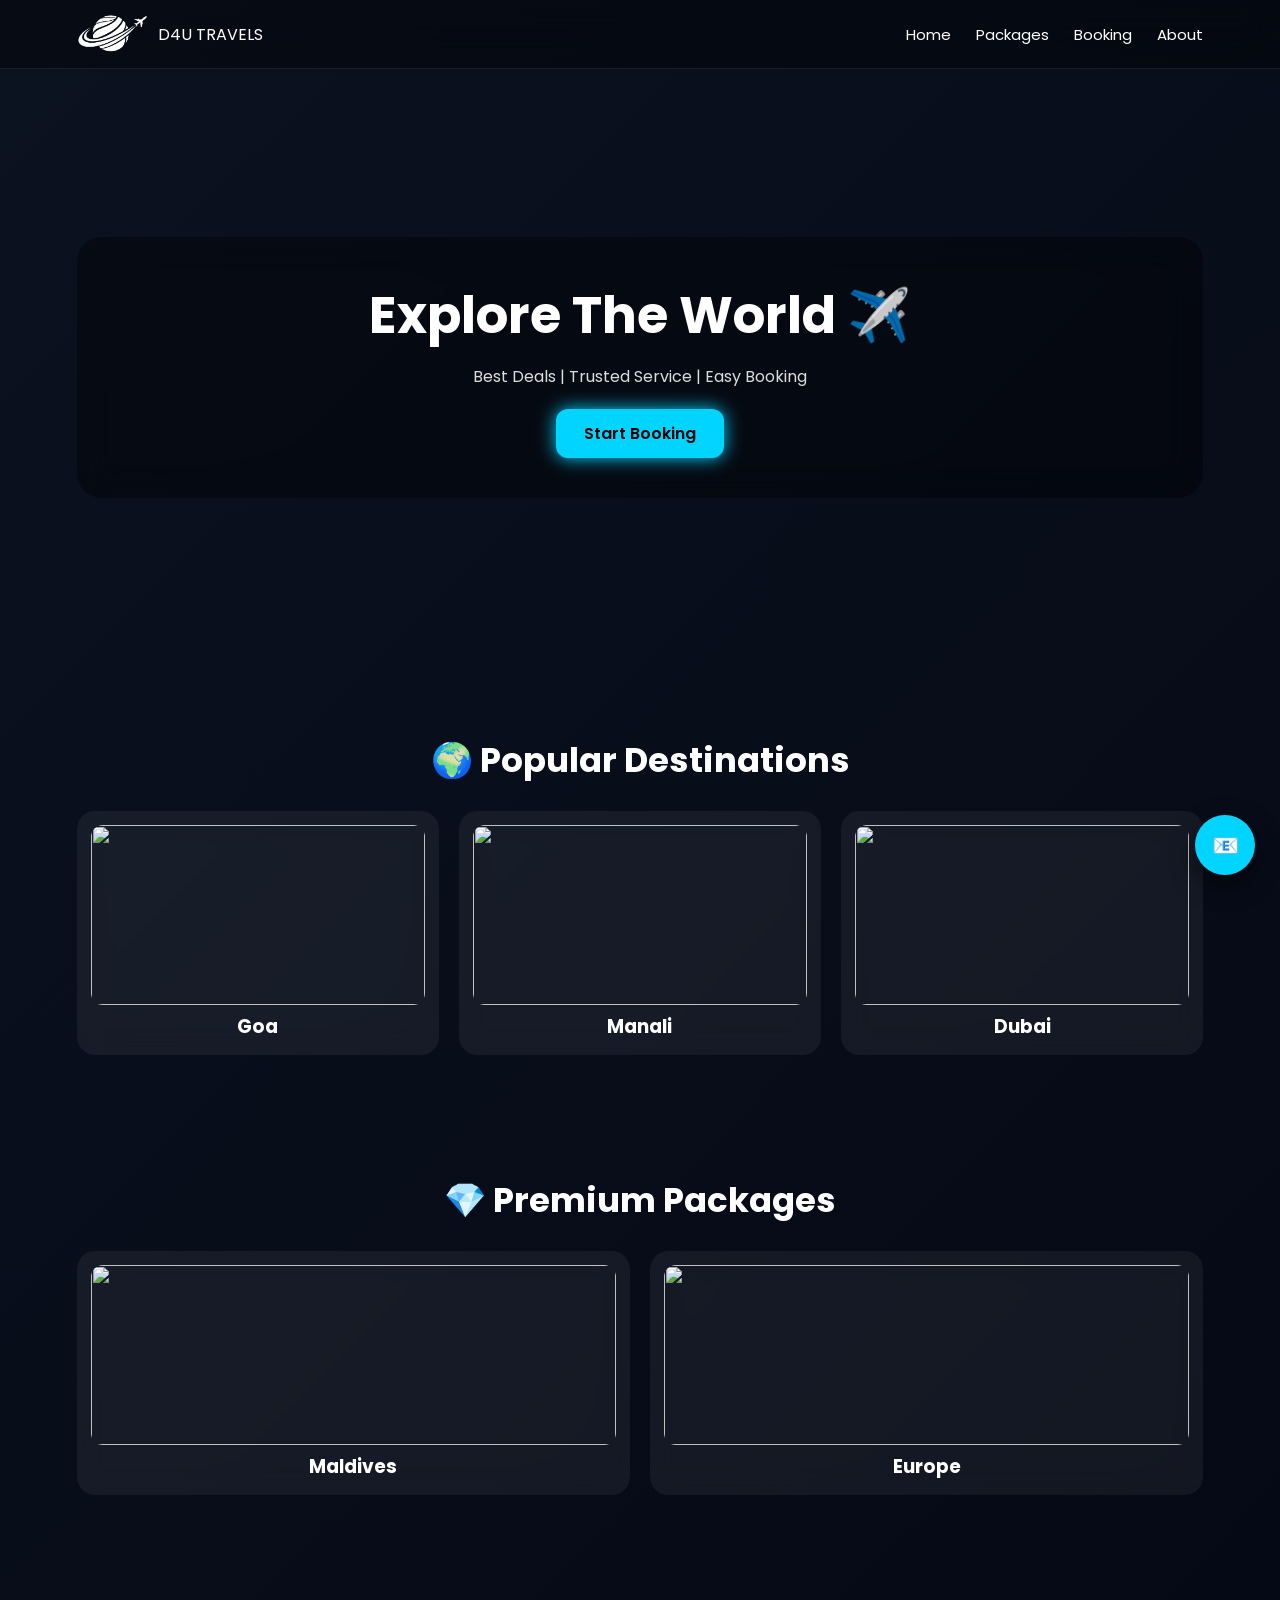
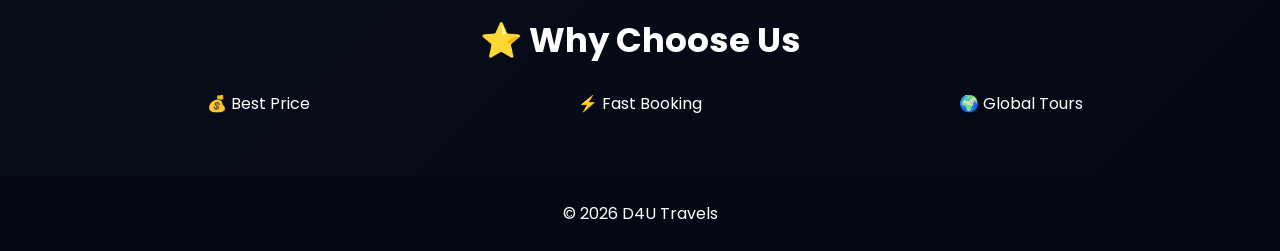
==== commit 36e8cbef: "index.html" ====
--- a/index.html
+++ b/index.html
@@ -21,17 +21,19 @@
 overflow-x:hidden;
 }
 
-/* HEADER */
+/* ================= HEADER (IMPROVED) ================= */
 header{
 position:fixed;
 top:0;
+left:0;
 width:100%;
 display:flex;
 justify-content:space-between;
 align-items:center;
-padding:12px 5vw;
-background:rgba(0,0,0,0.5);
-backdrop-filter:blur(12px);
+padding:14px 6vw;
+background:rgba(0,0,0,0.35);
+backdrop-filter:blur(18px);
+border-bottom:1px solid rgba(255,255,255,0.08);
 z-index:1000;
 }
 
@@ -47,16 +49,18 @@
 color:white;
 }
 
-.logo img{height:38px}
+.logo img{
+height:40px;
+}
 
 nav{
 display:flex;
-gap:22px;
+gap:25px;
 }
 
 nav a{
+text-decoration:none;
 color:white;
-text-decoration:none;
 font-size:15px;
 transition:0.3s;
 }
@@ -65,75 +69,78 @@
 color:#00d4ff;
 }
 
-/* HERO (SHORT + WIDE LOOK) */
+/* MOBILE MENU */
+.menu-btn{
+display:none;
+font-size:28px;
+cursor:pointer;
+}
+
+/* ================= HERO (BALANCED HEIGHT) ================= */
 .hero{
 width:100%;
-min-height:80vh;
+min-height:75vh; /* reduced height for better balance */
+display:flex;
+align-items:center;
+justify-content:center;
 background:url('https://images.unsplash.com/photo-1507525428034-b723cf961d3e') center/cover no-repeat;
-display:flex;
-align-items:center;
-justify-content:center;
-padding:100px 5vw 40px;
+padding:100px 6vw 40px;
 }
 
 .hero-box{
 width:100%;
 max-width:1200px;
-display:flex;
-flex-direction:column;
-align-items:center;
 text-align:center;
 background:rgba(0,0,0,0.35);
 backdrop-filter:blur(18px);
-padding:40px 25px;
+padding:40px 30px;
 border-radius:25px;
 }
 
 .hero h1{
-font-size:clamp(28px,4vw,60px);
+font-size:clamp(30px,4vw,60px);
 }
 
 .hero p{
 margin:10px 0 20px;
-font-size:clamp(14px,1.5vw,18px);
 color:#ddd;
 }
 
 /* BUTTON */
 .btn{
+display:inline-block;
 padding:12px 28px;
 border-radius:12px;
 background:#00d4ff;
 color:black;
 font-weight:600;
 text-decoration:none;
+transition:0.3s;
 box-shadow:0 0 18px #00d4ff;
-transition:0.3s;
 }
 
 .btn:hover{
+background:#00ffa6;
 transform:scale(1.05);
-background:#00ffa6;
-}
-
-/* SECTION (LESS HEIGHT = MORE WIDTH FEEL) */
+}
+
+/* ================= SECTIONS (LESS HEIGHT, MORE WIDTH FEEL) ================= */
 .section{
 width:100%;
-padding:60px 5vw;
+padding:60px 6vw; /* reduced height */
 text-align:center;
 }
 
 .section h2{
-font-size:clamp(22px,3vw,36px);
+font-size:clamp(22px,3vw,34px);
 margin-bottom:25px;
 }
 
-/* GRID WIDER LOOK */
+/* GRID WIDE LOOK */
 .grid{
 display:grid;
-grid-template-columns:repeat(auto-fit,minmax(260px,1fr));
+grid-template-columns:repeat(auto-fit,minmax(270px,1fr));
 gap:20px;
-width:100%;
 }
 
 /* CARD */
@@ -159,27 +166,32 @@
 /* FEATURES */
 .features{
 display:grid;
-grid-template-columns:repeat(auto-fit,minmax(200px,1fr));
+grid-template-columns:repeat(auto-fit,minmax(220px,1fr));
 gap:18px;
 }
 
-.feature-box{
-background:rgba(255,255,255,0.06);
-padding:25px;
-border-radius:18px;
-}
-
-/* EMAIL */
+/* ================= EMAIL BUTTON (IMPROVED FAB STYLE) ================= */
 .email-btn{
 position:fixed;
-bottom:20px;
-right:20px;
+bottom:25px;
+right:25px;
+width:60px;
+height:60px;
+display:flex;
+align-items:center;
+justify-content:center;
 background:#00d4ff;
 color:black;
-padding:14px;
 border-radius:50%;
-text-decoration:none;
-font-size:20px;
+font-size:22px;
+text-decoration:none;
+box-shadow:0 10px 25px rgba(0,0,0,0.5);
+transition:0.3s;
+}
+
+.email-btn:hover{
+background:#00ffa6;
+transform:scale(1.1);
 }
 
 /* FOOTER */
@@ -189,16 +201,16 @@
 background:#050814;
 }
 
-/* MOBILE FIX */
+/* ================= MOBILE ================= */
 @media(max-width:768px){
 
 nav{
 display:none;
 position:absolute;
-top:60px;
-right:5vw;
+top:65px;
+right:6vw;
+flex-direction:column;
 background:black;
-flex-direction:column;
 padding:15px;
 border-radius:10px;
 }
@@ -209,17 +221,12 @@
 
 .menu-btn{
 display:block;
-font-size:28px;
-cursor:pointer;
-}
-
-.hero{
-min-height:65vh;
-}
-
-.hero-box{
-padding:25px;
-}
+}
+}
+
+/* SCROLL FIX */
+html{
+scroll-behavior:smooth;
 }
 </style>
 </head>
@@ -247,7 +254,7 @@
 <div class="hero-box">
 <h1>Explore The World ✈️</h1>
 <p>Best Deals | Trusted Service | Easy Booking</p>
-<a href="#" class="btn">Start Booking</a>
+<a href="booking.html" class="btn">Start Booking</a>
 </div>
 </section>
 
@@ -265,8 +272,8 @@
 <section class="section">
 <h2>💎 Premium Packages</h2>
 <div class="grid">
-<div class="card"><img src="https://images.unsplash.com/photo-1507525428034-b723cf961d3e"><h3>Maldives</h3><p>₹75,000</p></div>
-<div class="card"><img src="https://images.unsplash.com/photo-1467269204594-9661b134dd2b"><h3>Europe</h3><p>₹1,20,000</p></div>
+<div class="card"><img src="https://images.unsplash.com/photo-1507525428034-b723cf961d3e"><h3>Maldives</h3></div>
+<div class="card"><img src="https://images.unsplash.com/photo-1467269204594-9661b134dd2b"><h3>Europe</h3></div>
 </div>
 </section>
 
@@ -274,9 +281,9 @@
 <section class="section">
 <h2>⭐ Why Choose Us</h2>
 <div class="features">
-<div class="feature-box">💰 Best Price</div>
-<div class="feature-box">⚡ Fast Booking</div>
-<div class="feature-box">🌍 Global Tours</div>
+<div>💰 Best Price</div>
+<div>⚡ Fast Booking</div>
+<div>🌍 Global Tours</div>
 </div>
 </section>
 
@@ -284,6 +291,7 @@
 <p>© 2026 D4U Travels</p>
 </footer>
 
+<!-- EMAIL BUTTON -->
 <a class="email-btn" href="mailto:dineshmrao04@gmail.com">📧</a>
 
 </body>
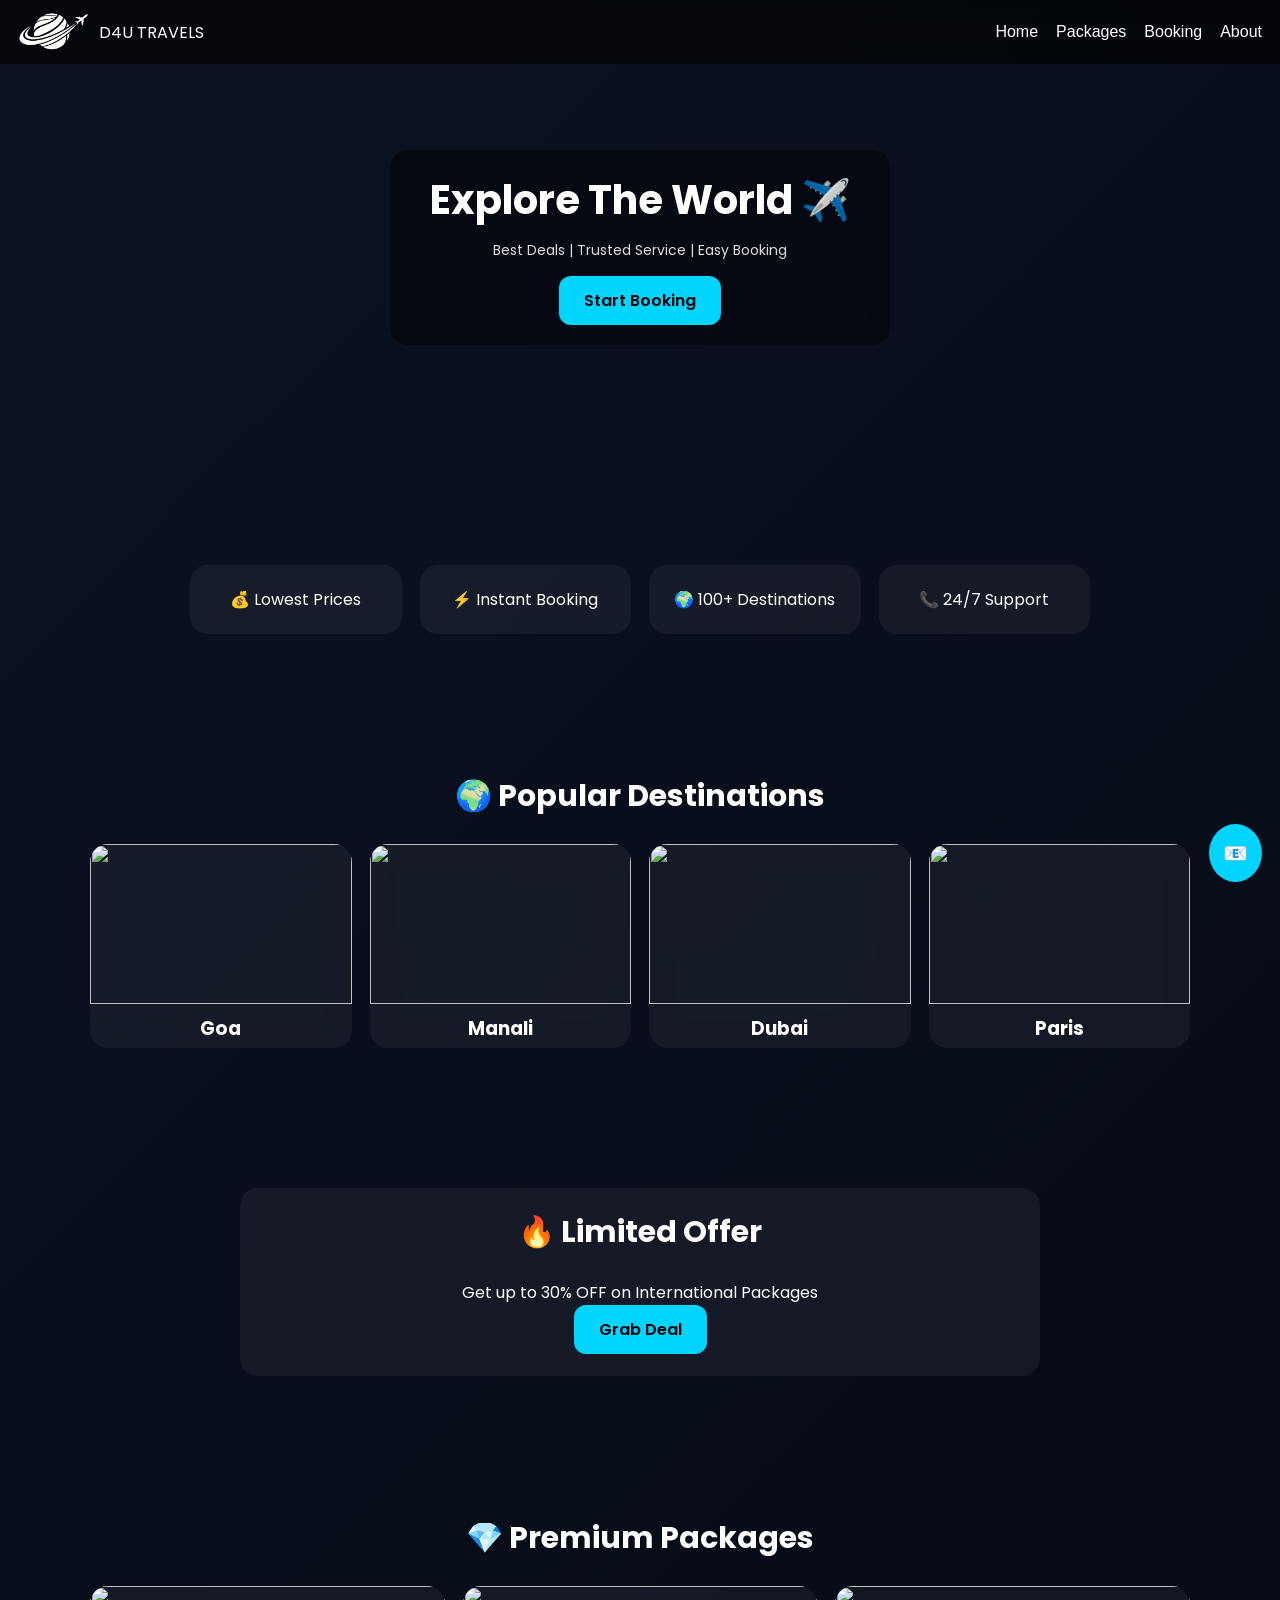
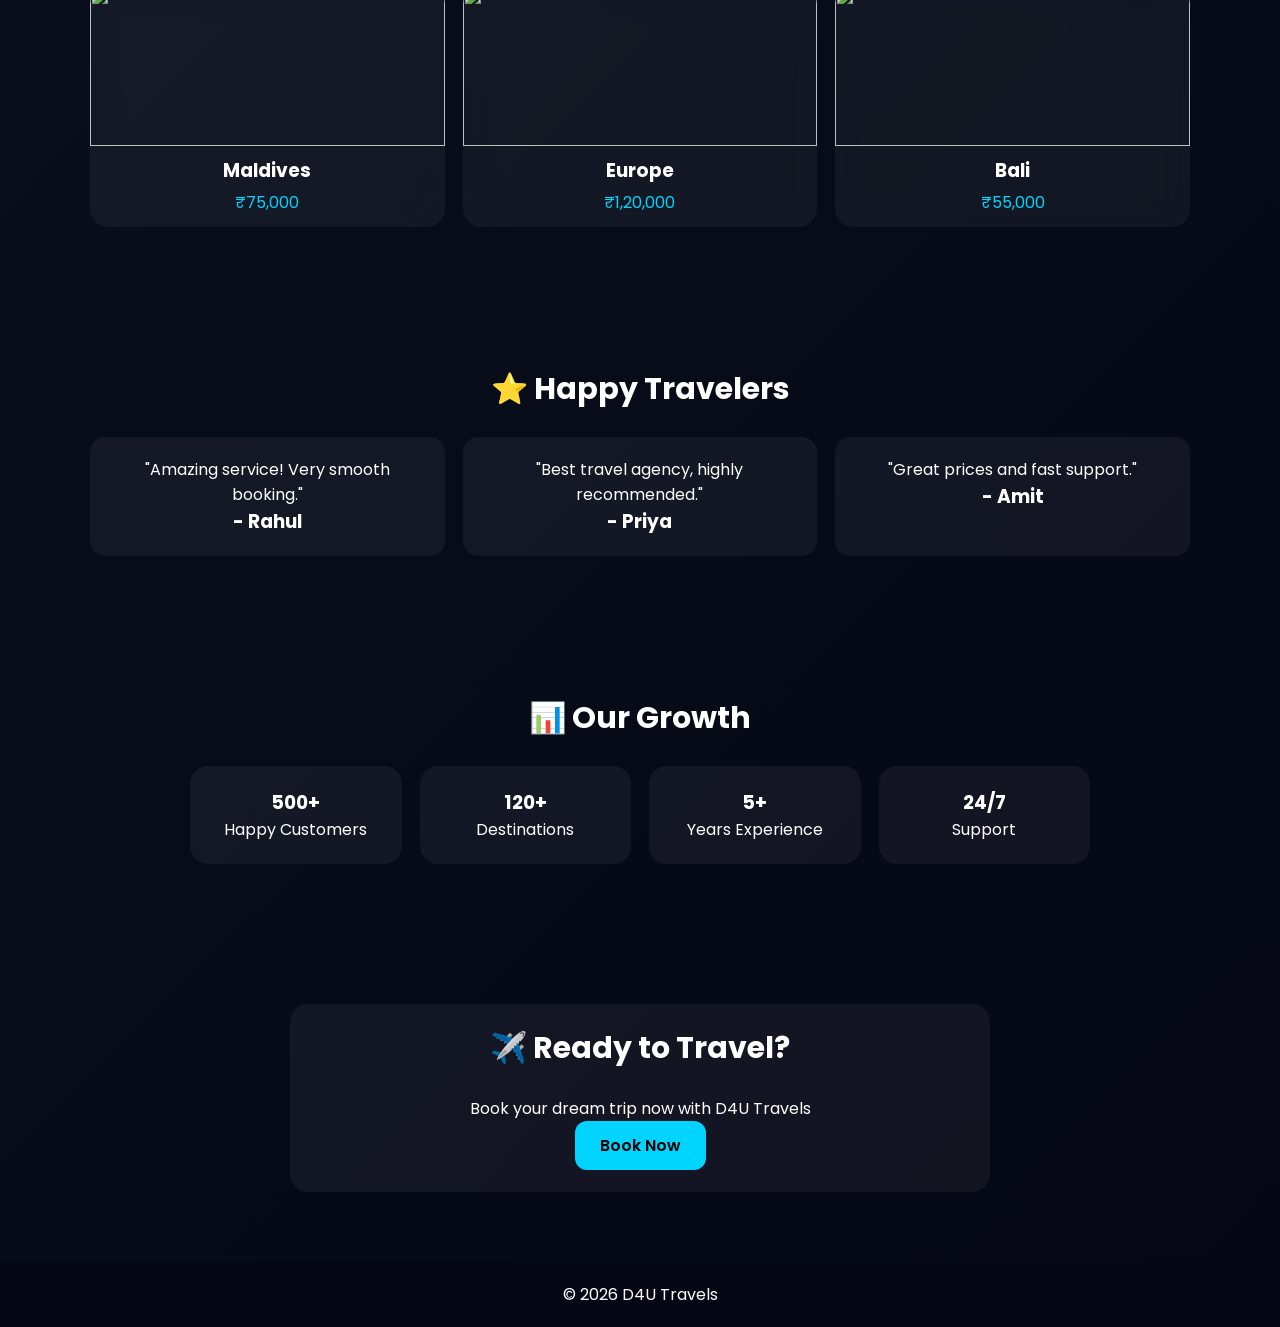
==== commit 279f233c: "index.html" ====
--- a/index.html
+++ b/index.html
@@ -19,9 +19,10 @@
 background:linear-gradient(135deg,#0b1220,#050814);
 color:white;
 overflow-x:hidden;
-}
-
-/* ================= HEADER (IMPROVED) ================= */
+scroll-behavior:smooth;
+}
+
+/* HEADER */
 header{
 position:fixed;
 top:0;
@@ -30,15 +31,10 @@
 display:flex;
 justify-content:space-between;
 align-items:center;
-padding:14px 6vw;
-background:rgba(0,0,0,0.35);
-backdrop-filter:blur(18px);
-border-bottom:1px solid rgba(255,255,255,0.08);
+padding:12px 18px;
+background:rgba(0,0,0,0.6);
+backdrop-filter:blur(12px);
 z-index:1000;
-}
-
-header.scrolled{
-background:#000;
 }
 
 .logo{
@@ -49,19 +45,18 @@
 color:white;
 }
 
-.logo img{
-height:40px;
-}
-
+.logo img{height:40px}
+
+/* NAV */
 nav{
 display:flex;
-gap:25px;
+gap:18px;
 }
 
 nav a{
 text-decoration:none;
 color:white;
-font-size:15px;
+font-weight:500;
 transition:0.3s;
 }
 
@@ -69,54 +64,54 @@
 color:#00d4ff;
 }
 
-/* MOBILE MENU */
-.menu-btn{
+/* HAMBURGER */
+.menu-toggle{
 display:none;
-font-size:28px;
+font-size:26px;
 cursor:pointer;
-}
-
-/* ================= HERO (BALANCED HEIGHT) ================= */
+color:white;
+}
+
+/* HERO (SMALL) */
 .hero{
-width:100%;
-min-height:75vh; /* reduced height for better balance */
+height:55vh;
+background:url('https://images.unsplash.com/photo-1507525428034-b723cf961d3e') center/cover no-repeat;
 display:flex;
 align-items:center;
 justify-content:center;
-background:url('https://images.unsplash.com/photo-1507525428034-b723cf961d3e') center/cover no-repeat;
-padding:100px 6vw 40px;
+text-align:center;
+padding:10px;
 }
 
 .hero-box{
-width:100%;
-max-width:1200px;
-text-align:center;
-background:rgba(0,0,0,0.35);
-backdrop-filter:blur(18px);
-padding:40px 30px;
-border-radius:25px;
+max-width:500px;
+width:90%;
+background:rgba(0,0,0,0.4);
+backdrop-filter:blur(12px);
+padding:20px;
+border-radius:18px;
 }
 
 .hero h1{
-font-size:clamp(30px,4vw,60px);
+font-size:clamp(22px,4vw,40px);
 }
 
 .hero p{
-margin:10px 0 20px;
+margin:10px 0 15px;
+font-size:14px;
 color:#ddd;
 }
 
 /* BUTTON */
 .btn{
 display:inline-block;
-padding:12px 28px;
+padding:12px 25px;
 border-radius:12px;
 background:#00d4ff;
 color:black;
 font-weight:600;
 text-decoration:none;
 transition:0.3s;
-box-shadow:0 0 18px #00d4ff;
 }
 
 .btn:hover{
@@ -124,31 +119,32 @@
 transform:scale(1.05);
 }
 
-/* ================= SECTIONS (LESS HEIGHT, MORE WIDTH FEEL) ================= */
+/* SECTION */
 .section{
-width:100%;
-padding:60px 6vw; /* reduced height */
+padding:70px 15px;
 text-align:center;
 }
 
 .section h2{
-font-size:clamp(22px,3vw,34px);
 margin-bottom:25px;
-}
-
-/* GRID WIDE LOOK */
+font-size:30px;
+}
+
+/* GRID */
 .grid{
 display:grid;
-grid-template-columns:repeat(auto-fit,minmax(270px,1fr));
-gap:20px;
+grid-template-columns:repeat(auto-fit,minmax(220px,1fr));
+gap:18px;
+max-width:1100px;
+margin:auto;
 }
 
 /* CARD */
 .card{
-background:rgba(255,255,255,0.06);
+background:rgba(255,255,255,0.05);
 backdrop-filter:blur(15px);
 border-radius:18px;
-padding:14px;
+overflow:hidden;
 transition:0.3s;
 }
 
@@ -158,75 +154,92 @@
 
 .card img{
 width:100%;
-height:180px;
+height:160px;
 object-fit:cover;
-border-radius:12px;
+display:block;
+}
+
+.card h3{
+margin:10px 0 5px;
+}
+
+.card p{
+margin-bottom:12px;
+color:#00d4ff;
 }
 
 /* FEATURES */
 .features{
 display:grid;
-grid-template-columns:repeat(auto-fit,minmax(220px,1fr));
+grid-template-columns:repeat(auto-fit,minmax(180px,1fr));
 gap:18px;
-}
-
-/* ================= EMAIL BUTTON (IMPROVED FAB STYLE) ================= */
+max-width:900px;
+margin:auto;
+}
+
+.feature-box{
+background:rgba(255,255,255,0.05);
+padding:22px;
+border-radius:18px;
+}
+
+/* TESTIMONIAL */
+.testimonial{
+background:rgba(255,255,255,0.05);
+padding:20px;
+border-radius:15px;
+}
+
+/* EMAIL BUTTON */
 .email-btn{
 position:fixed;
-bottom:25px;
-right:25px;
-width:60px;
-height:60px;
-display:flex;
-align-items:center;
-justify-content:center;
+bottom:18px;
+right:18px;
 background:#00d4ff;
 color:black;
+padding:14px;
 border-radius:50%;
-font-size:22px;
+font-size:20px;
 text-decoration:none;
-box-shadow:0 10px 25px rgba(0,0,0,0.5);
-transition:0.3s;
-}
-
-.email-btn:hover{
-background:#00ffa6;
-transform:scale(1.1);
 }
 
 /* FOOTER */
 footer{
-padding:25px;
+padding:20px;
 text-align:center;
 background:#050814;
 }
 
-/* ================= MOBILE ================= */
+/* MOBILE */
 @media(max-width:768px){
 
+.menu-toggle{
+display:block;
+}
+
 nav{
-display:none;
-position:absolute;
-top:65px;
-right:6vw;
+position:fixed;
+top:60px;
+right:-100%;
 flex-direction:column;
-background:black;
-padding:15px;
-border-radius:10px;
+background:#000;
+width:220px;
+height:100vh;
+padding:20px;
+transition:0.3s;
 }
 
 nav.active{
-display:flex;
-}
-
-.menu-btn{
-display:block;
-}
-}
-
-/* SCROLL FIX */
-html{
-scroll-behavior:smooth;
+right:0;
+}
+
+.hero{
+height:45vh;
+}
+
+.hero-box{
+padding:18px;
+}
 }
 </style>
 </head>
@@ -234,12 +247,12 @@
 <body>
 
 <header>
-<a class="logo">
+<a href="#" class="logo">
 <img src="./D4U.png">
 <span>D4U TRAVELS</span>
 </a>
 
-<div class="menu-btn" onclick="document.getElementById('nav').classList.toggle('active')">☰</div>
+<div class="menu-toggle" onclick="toggleMenu()">☰</div>
 
 <nav id="nav">
 <a href="index.html">Home</a>
@@ -258,13 +271,50 @@
 </div>
 </section>
 
+<!-- QUICK INFO -->
+<section class="section">
+<div class="features">
+<div class="feature-box">💰 Lowest Prices</div>
+<div class="feature-box">⚡ Instant Booking</div>
+<div class="feature-box">🌍 100+ Destinations</div>
+<div class="feature-box">📞 24/7 Support</div>
+</div>
+</section>
+
 <!-- DESTINATIONS -->
 <section class="section">
 <h2>🌍 Popular Destinations</h2>
 <div class="grid">
-<div class="card"><img src="https://images.unsplash.com/photo-1512343879784-a960bf40e7f2"><h3>Goa</h3></div>
-<div class="card"><img src="https://images.unsplash.com/photo-1501785888041-af3ef285b470"><h3>Manali</h3></div>
-<div class="card"><img src="https://images.unsplash.com/photo-1512453979798-5ea266f8880c"><h3>Dubai</h3></div>
+
+<div class="card">
+<img src="https://images.unsplash.com/photo-1512343879784-a960bf40e7f2">
+<h3>Goa</h3>
+</div>
+
+<div class="card">
+<img src="https://images.unsplash.com/photo-1501785888041-af3ef285b470">
+<h3>Manali</h3>
+</div>
+
+<div class="card">
+<img src="https://images.unsplash.com/photo-1512453979798-5ea266f8880c">
+<h3>Dubai</h3>
+</div>
+
+<div class="card">
+<img src="https://images.unsplash.com/photo-1502602898657-3e91760cbb34">
+<h3>Paris</h3>
+</div>
+
+</div>
+</section>
+
+<!-- OFFERS -->
+<section class="section">
+<div class="feature-box" style="max-width:800px;margin:auto;">
+<h2>🔥 Limited Offer</h2>
+<p>Get up to 30% OFF on International Packages</p>
+<a href="packages.html" class="btn">Grab Deal</a>
 </div>
 </section>
 
@@ -272,18 +322,70 @@
 <section class="section">
 <h2>💎 Premium Packages</h2>
 <div class="grid">
-<div class="card"><img src="https://images.unsplash.com/photo-1507525428034-b723cf961d3e"><h3>Maldives</h3></div>
-<div class="card"><img src="https://images.unsplash.com/photo-1467269204594-9661b134dd2b"><h3>Europe</h3></div>
-</div>
-</section>
-
-<!-- FEATURES -->
-<section class="section">
-<h2>⭐ Why Choose Us</h2>
+
+<div class="card">
+<img src="https://images.unsplash.com/photo-1507525428034-b723cf961d3e">
+<h3>Maldives</h3>
+<p>₹75,000</p>
+</div>
+
+<div class="card">
+<img src="https://images.unsplash.com/photo-1467269204594-9661b134dd2b">
+<h3>Europe</h3>
+<p>₹1,20,000</p>
+</div>
+
+<div class="card">
+<img src="https://images.unsplash.com/photo-1520250497591-112f2f40a3f4">
+<h3>Bali</h3>
+<p>₹55,000</p>
+</div>
+
+</div>
+</section>
+
+<!-- TESTIMONIALS -->
+<section class="section">
+<h2>⭐ Happy Travelers</h2>
+<div class="grid">
+
+<div class="testimonial">
+<p>"Amazing service! Very smooth booking."</p>
+<h3>- Rahul</h3>
+</div>
+
+<div class="testimonial">
+<p>"Best travel agency, highly recommended."</p>
+<h3>- Priya</h3>
+</div>
+
+<div class="testimonial">
+<p>"Great prices and fast support."</p>
+<h3>- Amit</h3>
+</div>
+
+</div>
+</section>
+
+<!-- STATS -->
+<section class="section">
+<h2>📊 Our Growth</h2>
 <div class="features">
-<div>💰 Best Price</div>
-<div>⚡ Fast Booking</div>
-<div>🌍 Global Tours</div>
+
+<div class="feature-box"><h3>500+</h3><p>Happy Customers</p></div>
+<div class="feature-box"><h3>120+</h3><p>Destinations</p></div>
+<div class="feature-box"><h3>5+</h3><p>Years Experience</p></div>
+<div class="feature-box"><h3>24/7</h3><p>Support</p></div>
+
+</div>
+</section>
+
+<!-- CTA -->
+<section class="section">
+<div class="feature-box" style="max-width:700px;margin:auto;">
+<h2>✈️ Ready to Travel?</h2>
+<p>Book your dream trip now with D4U Travels</p>
+<a href="booking.html" class="btn">Book Now</a>
 </div>
 </section>
 
@@ -291,8 +393,13 @@
 <p>© 2026 D4U Travels</p>
 </footer>
 
-<!-- EMAIL BUTTON -->
-<a class="email-btn" href="mailto:dineshmrao04@gmail.com">📧</a>
+<a href="mailto:dineshmrao04@gmail.com" class="email-btn">📧</a>
+
+<script>
+function toggleMenu(){
+document.getElementById("nav").classList.toggle("active");
+}
+</script>
 
 </body>
 </html>
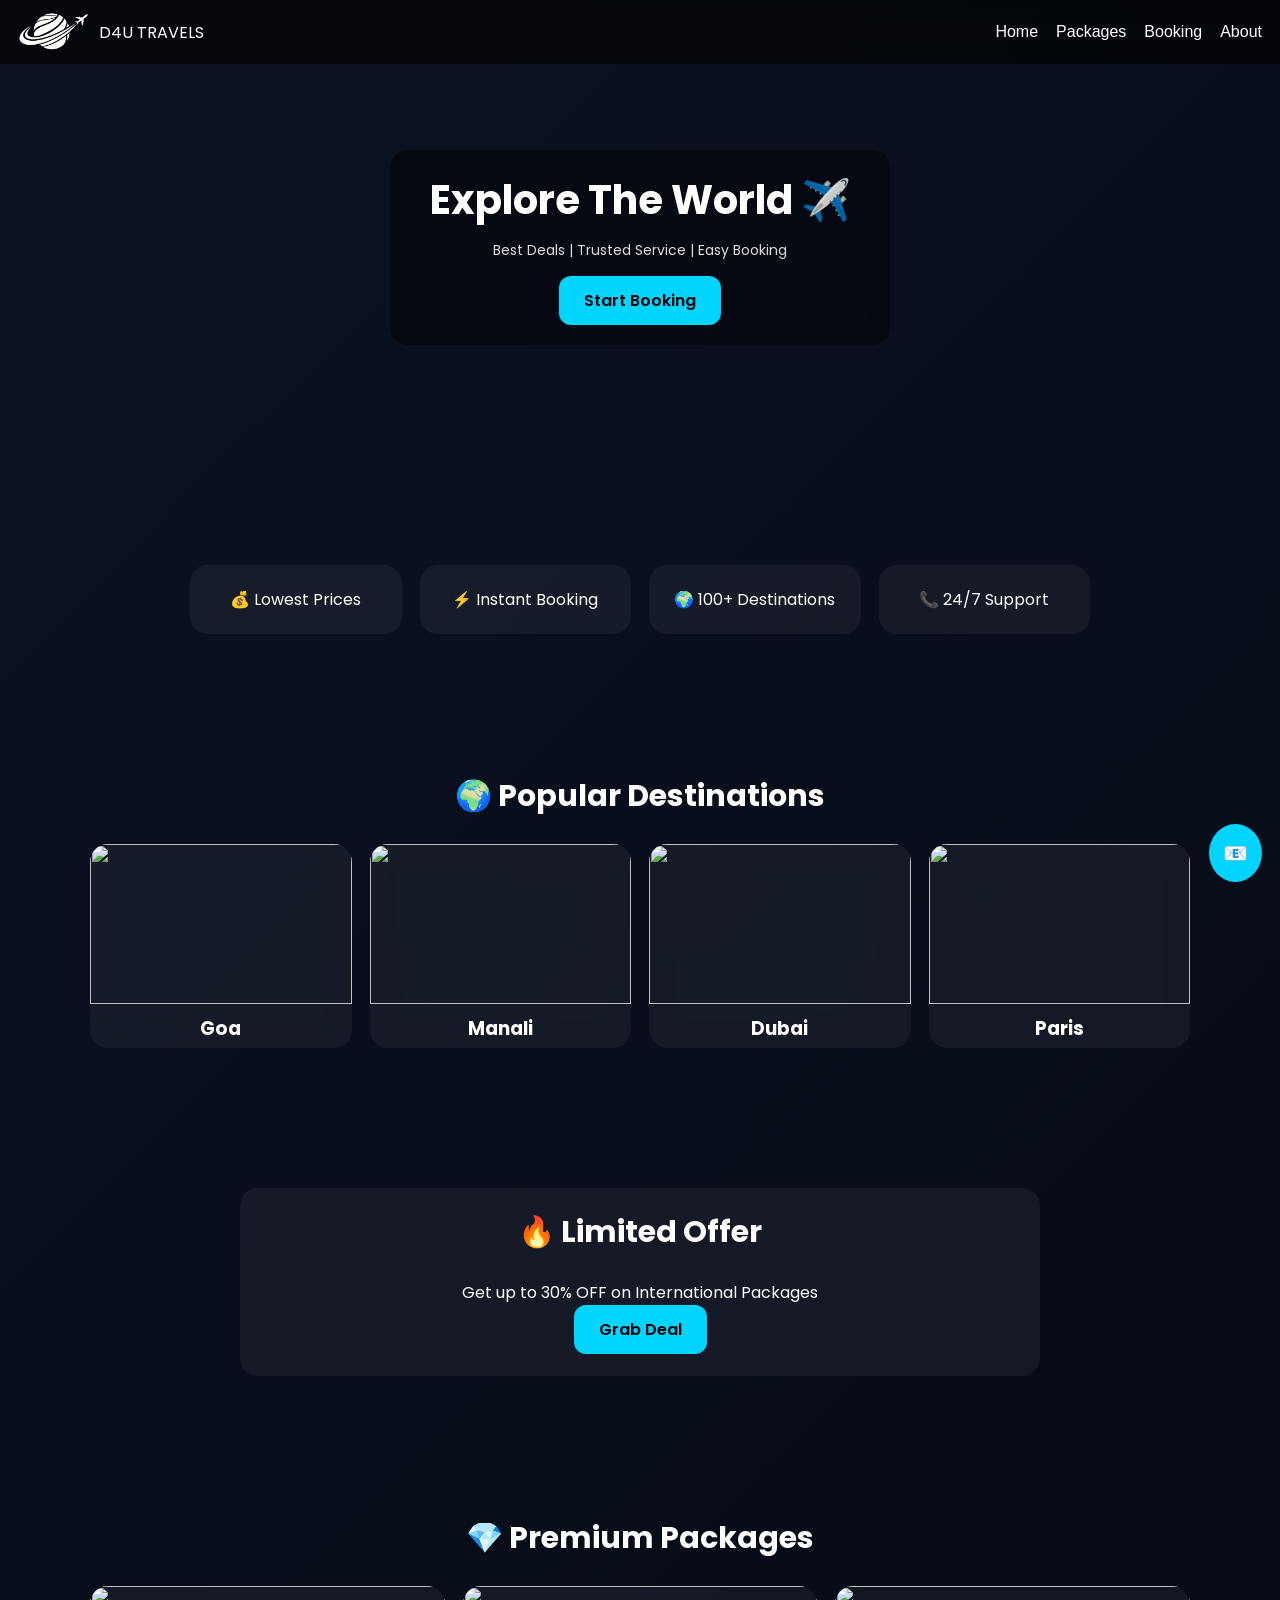
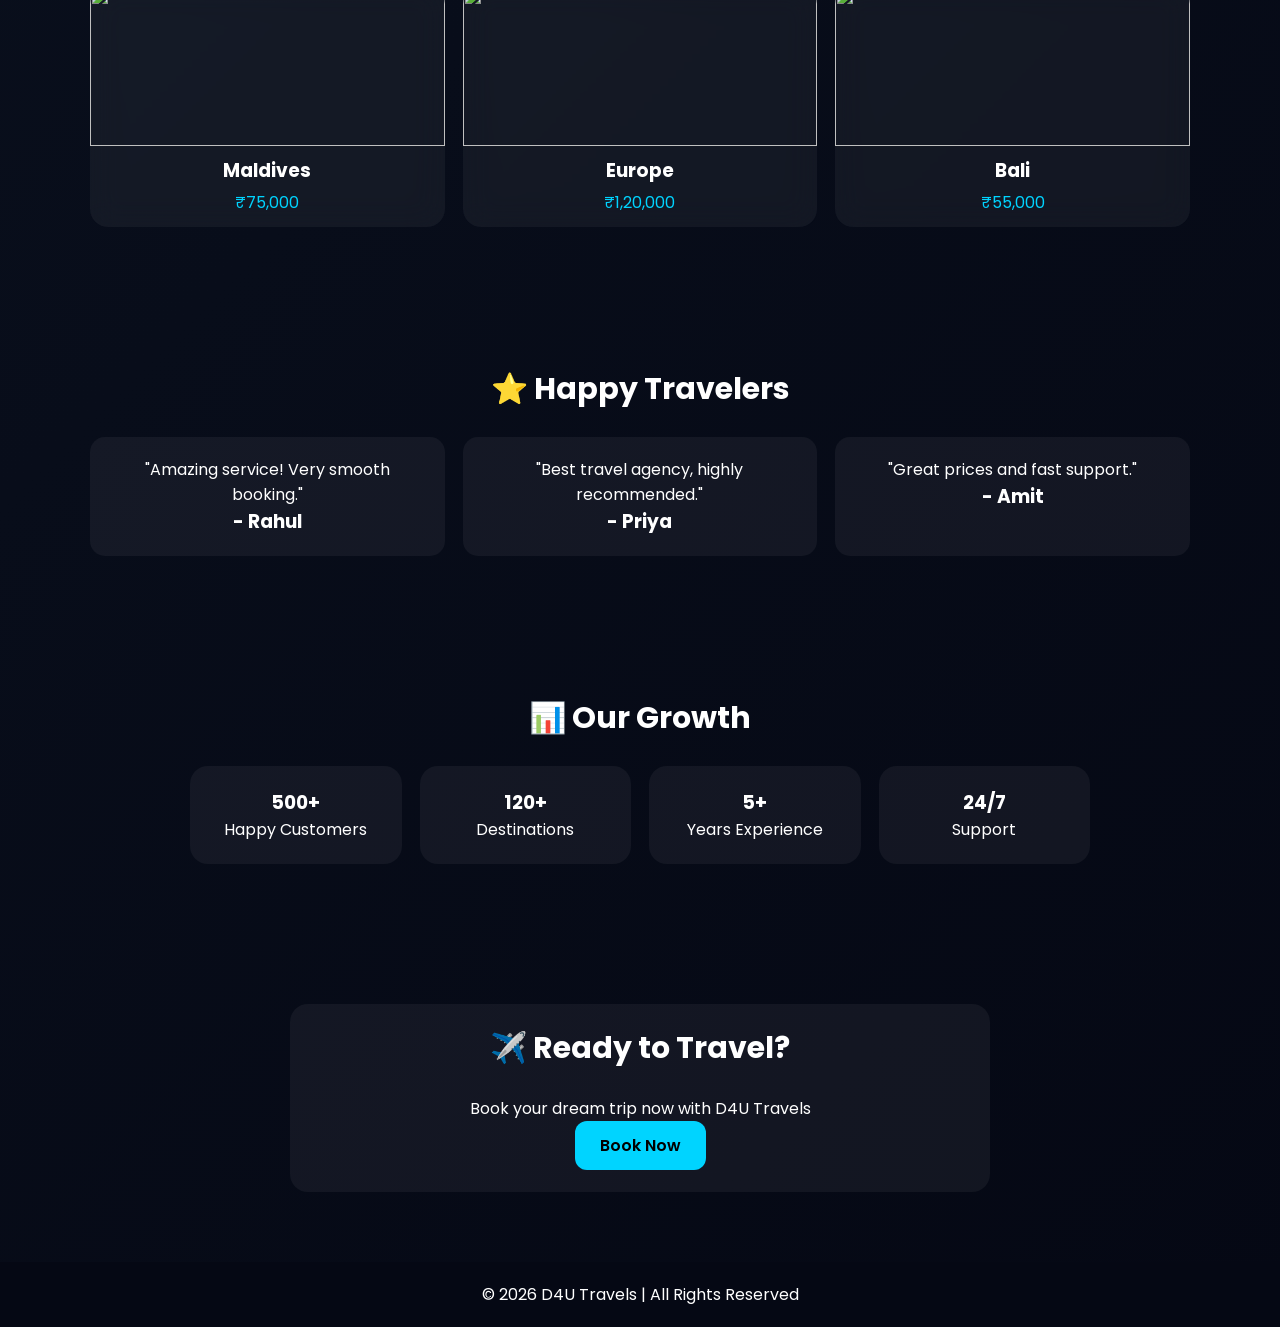
==== commit 643f59e2: "index.html" ====
--- a/index.html
+++ b/index.html
@@ -390,7 +390,7 @@
 </section>
 
 <footer>
-<p>© 2026 D4U Travels</p>
+<p>© 2026 D4U Travels | All Rights Reserved</p>
 </footer>
 
 <a href="mailto:dineshmrao04@gmail.com" class="email-btn">📧</a>
